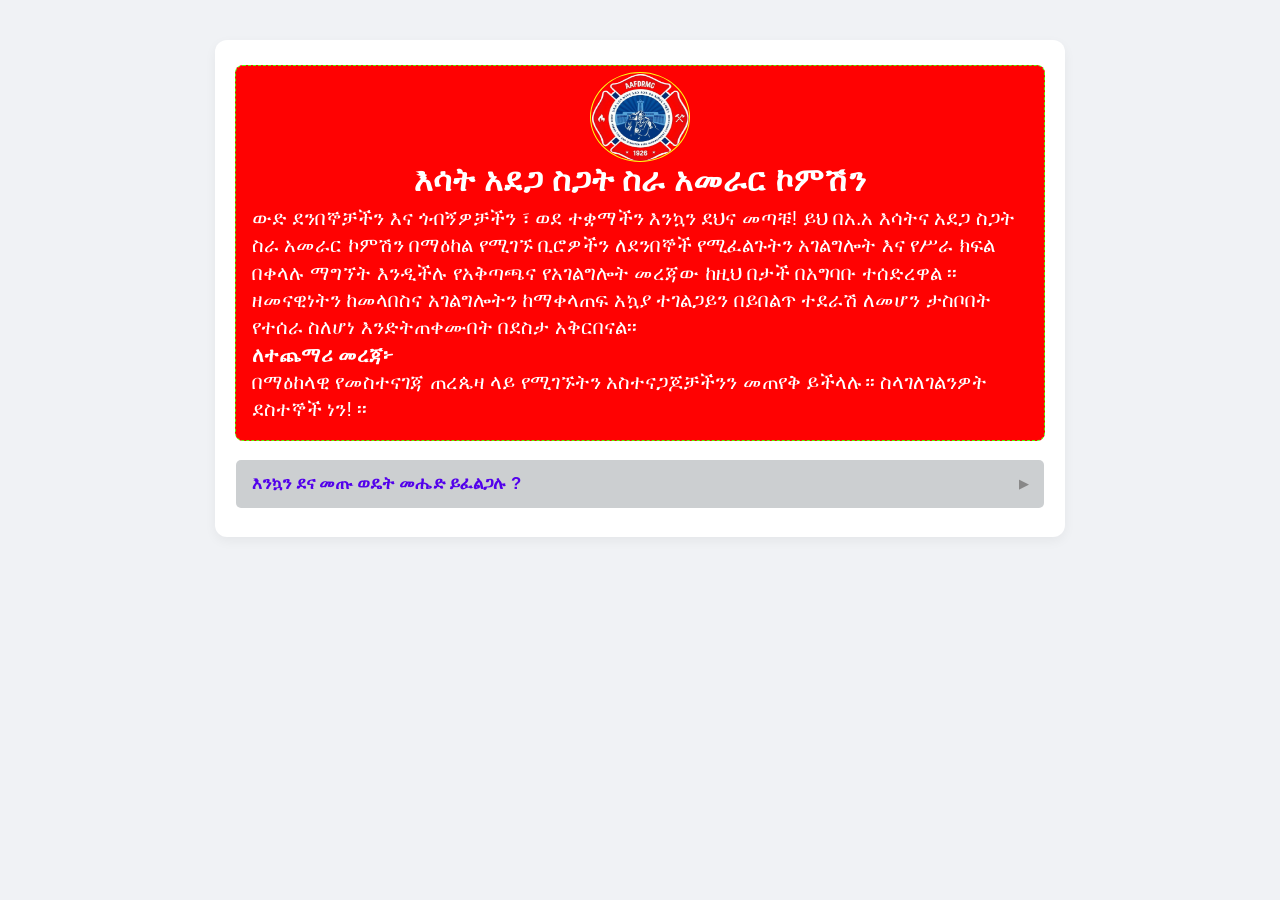
==== index.html @ b6b373a9 "Update print statement from 'Hello' to 'Goodbye'" ====
<!DOCTYPE html>
<html lang="en">
<head>
  <meta charset="UTF-8">
  <meta name="viewport" content="width=device-width, initial-scale=1.0">
  <title>መተግበሪያ ለመፍትሔ</title>
  <link rel="stylesheet" href="styles.css">
</head>
<body>

  <div class="accordion-wrapper">    
        <!-- TIER 4: OVERALL SUMMARY CARD -->
    <div class="summary-card">
      <div class="imgg"><img src="img/LOGO.png" alt="" srcset=""></div>      
      <h4> እሳት አደጋ ስጋት ስራ አመራር ኮምሽን </h4>
      <p>ውድ ደንበኞቻችን እና ጎብኝዎቻችን ፣ ወደ ተቋማችን እንኳን ደህና መጣቹ! ይህ በአ.አ እሳትና አደጋ ስጋት ስራ አመራር ኮምሽን በማዕከል የሚገኙ ቢሮዎችን ለደንበኞች የሚፈልጉትን አገልግሎት እና የሥራ ክፍል በቀላሉ ማግኘት እንዲችሉ የአቅጣጫና የአገልግሎት መረጃው ከዚህ በታች በአግባቡ ተሰድረዋል ፡፡ ዘመናዊነትን ከመላበስና አገልግሎትን ከማቀላጠፍ አኳያ ተገልጋይን በይበልጥ ተደራሽ ለመሆን ታስቦበት የተሰራ ስለሆነ እንድትጠቀሙበት በደስታ አቅርበናል፡፡
         <br><strong>ለተጨማሪ መረጃ፦</strong> <br>በማዕከላዊ የመስተናገጃ ጠረጴዛ ላይ የሚገኙትን አስተናጋጆቻችንን መጠየቅ ይችላሉ። ስላገለገልንዎት ደስተኞች ነን! ፡፡ </p>
    </div>
<br>
    <!-- TIER 1: MAIN MENU -->
    <details class="main-menu">      
      <summary>እንኳን ደና መጡ ወዴት መሔድ ይፈልጋሉ ?</summary>
<br>
        <!-- TIER -1: MAIN MENU -->
    <details class="main-menu">
      <summary>ወደ ዋና ኮሚሽነር መሔድ ከፈለጉ ?</summary>      
      <div class="main-menu-content">        
        <!-- TIER 2: SUB-MENU -->
        <details class="sub-menu">
          <summary>4ኛ የፎቁ ወለል ላይ ይገኛል</summary>          
          <div class="sub-menu-content">            
            <!-- TIER 3: DETAILS -->
            <details class="details-menu">
              <summary>የሚሰጠው አገልግሎት</summary>
              <div class="details-content">
                በዝርዝር ማስቀመጥ.
              </div>
            </details>
          </div>
        </details>
      </div>
    </details>
    
    <!-- TIER -2: MAIN MENU -->
    <details class="main-menu">
      <summary>ወደ አደጋ ስጋት ቅነሳ ዘርፍ መሔድ ከፈለጉ ?</summary>      
      <div class="main-menu-content">        
        <!-- TIER 2: SUB-MENU -->
        <details class="sub-menu">
          <summary>2ኛ የፎቁ ወለል ላይ ይገኛል</summary>          
          <div class="sub-menu-content">            
            <!-- TIER 3: DETAILS -->
            <details class="details-menu">
              <summary>የሚሰጠው አገልግሎት</summary>
              <div class="details-content">
                የአደጋ ስጋት ቅነሳ ግንዛቤ ማስጨበጥ አገልግሎት<br>
                የአደጋ ስጋት ጥናት፣ ፕሮፈይልና ቅድመ ማስጠንቀቅ አገልግሎት<br>
                የአደጋ ተጋላጭነት ጥናት፣ ፕሮፈይልና ቅድመ ማስጠንቀቅ አገልግሎት<br>
                አደጋን በልማት ዕቅዳቸው እንዲያካትቱ መደገፍና ማብቃት አገልግሎት<br>
                የአደጋ ደህንነት ሙያ ምክርና ቴክኒክ ድጋፍ አገልግሎት<br>
                የአደጋ ደህንነት ፈተሻ አገልግሎት<br>
                የአደጋ ደህንነት ብቃት ማረጋገጥ አገልግሎት<br>
                የተቋማት አደጋ ደህንነት ክትትል ቁጥጥር አገልግሎት<br>
              </div>
            </details>
            <details class="details-menu">
              <summary>የአደጋ ስጋት ቅነሳ ንዑስ አገልግሎቶች</summary>
              <div class="details-content">
                ዝርዝር ተግባራት.
              </div>
            </details>
          </div>
        </details>

        <!-- Another TIER 2 Item -->
        <details class="sub-menu">
          <summary>ሌላ ቡድን</summary>
          <div class="sub-menu-content">
            <details class="details-menu">
              <summary>ዝርዝር ተግባራት</summary>
              <div class="details-content">
                Node.js allows developers to execute JavaScript code outside a web browser to construct scalable server-side systems.
              </div>
            </details>
          </div>
        </details>

      </div>
    </details>
<!-- TIER -3: MAIN MENU -->
    <details class="main-menu">
      <summary>ወደ ቴክኖሊጂና ምህድስና ዘርፍ መሔድ ከፈለጉ ?</summary>      
      <div class="main-menu-content">        
        <!-- TIER 2: SUB-MENU -->
        <details class="sub-menu">
          <summary>2ኛ የፎቁ ወለል ላይ ይገኛል</summary>          
          <div class="sub-menu-content">            
            <!-- TIER 3: DETAILS -->
            <details class="details-menu">
              <summary>የሚሰጡት አገልግሎቶች</summary>
              <div class="details-content">
                Semantic elements like <article>, <section>, and <nav> clearly describe their meaning to both the browser and the developer.
              </div>
            </details>
            <details class="details-menu">
              <summary>CSS Custom Properties</summary>
              <div class="details-content">
                CSS variables allow you to store values globally to maintain consistent color schemes across stylesheets effortlessly.
              </div>
            </details>
          </div>
        </details>
        <!-- Another TIER 2 Item -->
        <details class="sub-menu">
          <summary>Backend Technologies</summary>
          <div class="sub-menu-content">
            <details class="details-menu">
              <summary>Node.js Runtime</summary>
              <div class="details-content">
                Node.js allows developers to execute JavaScript code outside a web browser to construct scalable server-side systems.
              </div>
            </details>
          </div>
        </details>
      </div>
    </details>

<!-- TIER -4: MAIN MENU -->
    <details class="main-menu">
      <summary>ወደ አደጋ ምላሽ ዘርፍ መሔድ ከፈለጉ ?</summary>      
      <div class="main-menu-content">        
        <!-- TIER 2: SUB-MENU -->
        <details class="sub-menu">
          <summary>4ኛ የፎቁ ወለል ላይ ይገኛል</summary>          
          <div class="sub-menu-content">            
            <!-- TIER 3: DETAILS -->
            <details class="details-menu">
              <summary>የሚሰጡ አገልግሎቶች</summary>
              <div class="details-content">
                የአደጋ ድረሱልኝ ጥሪ መቀበል አገልግሎት<br>
                በወንዝ ውስጥ ፈልጎ የማዳን አገልግሎት<br>
                በጎርፍ የተጥለቀለቁትን ፈልጎ የማዳን አገልግሎት<br>
                በጉድጓድና ገደል ውስጥ የገቡትን ፈልጎ የማዳን አገልግሎት<br>
                በሊፍት የተያዙ ሰዎችን የማዳን አገልግሎት<br>
                የስታንድ ባይ አገልግሎት<br>
                በመኪና አደጋ የተጣበቁ ሰዎችን የመስለቀቅና ማድን አገልግሎት<br>
                የአደጋ ምላሽ ናሙና ልምመድ አገልግሎት<br>
                መንገድ የዘጉትን እና የተጣበቁትን ግዑዝ  ነገሮች የማስለቀቅ አገልግሎት<br>
                የስካይ ሊፍት ከከፍታ ቦታ ሕይወትን የመታደግ አገልግሎት<br>
                ገመድና መሰላል በመጠቀም ከከፍታ ቦታ ላይ ሕይወትን የመታደግ አገልግሎት<br>
                ከቀላል የእሳት አደጋ ህይወትና ንብረት ማዳን አገልግሎት<br>
                ከከባድ እሳት አደጋ ህይወትና ንብረት ማዳን አገልግሎት<br>
                የአደጋ ክስተት መረጃ መስጠት አገልግሎት<br>
                በድንገተኛ አደጋ የነፍስ አድን የቅድመ ሆስፒታልና አምቡላንስ አገልግሎት<br>
              </div>
            </details>
            <details class="details-menu">
              <summary>CSS Custom Properties</summary>
              <div class="details-content">
                CSS variables allow you to store values globally to maintain consistent color schemes across stylesheets effortlessly.
              </div>
            </details>
          </div>
        </details>
        <!-- Another TIER 2 Item -->
        <details class="sub-menu">
          <summary>Backend Technologies</summary>
          <div class="sub-menu-content">
            <details class="details-menu">
              <summary>Node.js Runtime</summary>
              <div class="details-content">
                Node.js allows developers to execute JavaScript code outside a web browser to construct scalable server-side systems.
              </div>
            </details>
          </div>
        </details>
      </div>
    </details>

<!-- TIER -5: MAIN MENU -->
    <details class="main-menu">
      <summary>ወደ የአደጋ ፈንድ ፣ ሎጀስቲክስና መልሶ ማቋቋም ዘርፍ መሔድ ከፈለጉ ?</summary>      
      <div class="main-menu-content">        
        <!-- TIER 2: SUB-MENU -->
        <details class="sub-menu">
          <summary>2ኛ የፎቁ ወለል ላይ ይገኛል</summary>          
          <div class="sub-menu-content">            
            <!-- TIER 3: DETAILS -->
            <details class="details-menu">
              <summary>HTML5 Semantics</summary>
              <div class="details-content">
                Semantic elements like <article>, <section>, and <nav> clearly describe their meaning to both the browser and the developer.
              </div>
            </details>
            <details class="details-menu">
              <summary>CSS Custom Properties</summary>
              <div class="details-content">
                CSS variables allow you to store values globally to maintain consistent color schemes across stylesheets effortlessly.
              </div>
            </details>
          </div>
        </details>
        <!-- Another TIER 2 Item -->
        <details class="sub-menu">
          <summary>Backend Technologies</summary>
          <div class="sub-menu-content">
            <details class="details-menu">
              <summary>Node.js Runtime</summary>
              <div class="details-content">
                Node.js allows developers to execute JavaScript code outside a web browser to construct scalable server-side systems.
              </div>
            </details>
          </div>
        </details>````
      </div>
    </details>
<!-- TIER -6: MAIN MENU -->
    <details class="main-menu">
      <summary>ወደ ኮሚሽኑ ጽ/ቤት መሔድ ከፈለጉ ?</summary>
      
      <div class="main-menu-content">
        
        <!-- TIER 2: SUB-MENU -->
        <details class="sub-menu">
          <summary>1ኛ የፎቁ ወለል ላይ ይገኛል</summary>
          
          <div class="sub-menu-content">
            
            <!-- TIER 3: DETAILS -->
            <details class="details-menu">
              <summary>HTML5 Semantics</summary>
              <div class="details-content">
                Semantic elements like <article>, <section>, and <nav> clearly describe their meaning to both the browser and the developer.
              </div>
            </details>

            <details class="details-menu">
              <summary>CSS Custom Properties</summary>
              <div class="details-content">
                CSS variables allow you to store values globally to maintain consistent color schemes across stylesheets effortlessly.
              </div>
            </details>

          </div>
        </details>

        <!-- Another TIER 2 Item -->
        <details class="sub-menu">
          <summary>Backend Technologies</summary>
          <div class="sub-menu-content">
            <details class="details-menu">
              <summary>Node.js Runtime</summary>
              <div class="details-content">
                Node.js allows developers to execute JavaScript code outside a web browser to construct scalable server-side systems.
              </div>
            </details>
          </div>
        </details>

      </div>
    </details>
<!-- TIER -7: MAIN MENU -->
    <details class="main-menu">
      <summary>ወደ አደጋ ስጋት ስራ አመራር ስልጠና ማዕከል መሔድ ከፈለጉ ?</summary>
      <div class="main-menu-content">
        <!-- TIER 2: SUB-MENU -->
        <details class="sub-menu">
          <summary>የሚገኝበት አድራሻ</summary>
          <div class="sub-menu-content">
            <!-- TIER 3: DETAILS -->
            <details class="details-menu">
              <summary>የሚሰጡት አገልግሎት</summary>
              <div class="details-content">
                የአደጋ ደህንነት ግንዛቤ ስልጠናአገልግሎት<br>
                መሰረታዊ የእሳት አደጋ ደህንነት ሰልጠና አገልግሎት<br>
                የአደጋ ሰራተኛ ወታደራዊ ስልጠናአገልግሎት<br>
                የእሳት አደጋ ደህንነት ሳሪያዎች ተከላ፣ ገጠማ፣ አጠቃቀምና ጥገና ስልጠና አገልግሎት<br>
                የአደጋ ደህንነት ፍተሻና ቁጥጥር ስልጣና አገልግሎት<br>
                የከተማ አደጋ ስጋት ስራ አመራር ስልጠና አገልግሎት<br>
                የአደጋ መሳሪያዎች አሸከርካሪነት ስልጠናአገልግሎት<br>
                የፋየር ፋይተር ስልጠና አገልግሎት<br>
                የሰልጣኞች ቅበላ፣ ሽኝትና ሰርተፊኬሽን አገልግሎት<br>
              </div>
            </details>
            <details class="details-menu">
              <summary>CSS Custom Properties</summary>
              <div class="details-content">
                CSS variables allow you to store values globally to maintain consistent color schemes across stylesheets effortlessly.
              </div>
            </details>
          </div>
        </details>

        <!-- Another TIER 2 Item -->
        <details class="sub-menu">
          <summary>Backend Technologies</summary>
          <div class="sub-menu-content">
            <details class="details-menu">
              <summary>Node.js Runtime</summary>
              <div class="details-content">
                Node.js allows developers to execute JavaScript code outside a web browser to construct scalable server-side systems.
              </div>
            </details>
          </div>
        </details>

      </div>
    </details>
<!-- TIER -8: MAIN MENU -->
    <details class="main-menu">
      <summary>ወደ ቅርንጫፍ ጽ/ቤቶች መሔድ ከፈለጉ ?</summary>
      
      <div class="main-menu-content">
        
        <!-- አራዳ 1: SUB-MENU -->
        <details class="sub-menu">
          <summary>አራዳ ቅ/ጽ/ቤት</summary>
          
          <div class="sub-menu-content">
            
            <!-- TIER 3: DETAILS -->
            <details class="details-menu">
              <summary>የሚገኝበት አድራሻ</summary>
              <div class="details-content">
                ሀ ሁ ሂ ሃ ሄ ህ ሆ.
              </div>
            </details>

            <details class="details-menu">
              <summary>ለበለጠ መረጃ</summary>
              <div class="details-content">
                በስልክ ቁጥር 011567004 ወይም 0111560249 ወይም 0111560250 ይደውሉ.
              </div>
            </details>

          </div>
        </details>

        <!-- አቃቂ ቅርንጫፍ 2: SUB-MENU -->
        <details class="sub-menu">
          <summary>አቃቂ ቅ/ጽ/ቤት</summary>
          
          <div class="sub-menu-content">
            
            <!-- TIER 3: DETAILS -->
            <details class="details-menu">
              <summary>የሚገኝበት አድራሻ</summary>
              <div class="details-content">
                ሀ ሁ ሂ ሃ ሄ ህ ሆ.
              </div>
            </details>

            <details class="details-menu">
              <summary>ለበለጠ መረጃ</summary>
              <div class="details-content">
                በስልክ ቁጥር 0114340096 ወይም 0114343063 ይደውሉ.
              </div>
            </details>

          </div>
        </details>

        <!-- አቃቂ ቅርንጫፍ 2: SUB-MENU -->
        <details class="sub-menu">
          <summary>ቦሌ ቅ/ጽ/ቤት</summary>
          
          <div class="sub-menu-content">
            
            <!-- TIER 3: DETAILS -->
            <details class="details-menu">
              <summary>የሚገኝበት አድራሻ</summary>
              <div class="details-content">
                ሀ ሁ ሂ ሃ ሄ ህ ሆ.
              </div>
            </details>

            <details class="details-menu">
              <summary>ለበለጠ መረጃ</summary>
              <div class="details-content">
                በስልክ ቁጥር  0116630373 ወይም 0116630374 ይደውሉ.
              </div>
            </details>

          </div>
        </details>

        <!-- TIER 2: SUB-MENU -->
        <details class="sub-menu">
          <summary>ለሚኩራ ቅ/ጽ/ቤት</summary>
          
          <div class="sub-menu-content">
            
            <!-- TIER 3: DETAILS -->
            <details class="details-menu">
              <summary>የሚገኝበት አድራሻ</summary>
              <div class="details-content">
                ሰሚት ሞሃ ለስላሳ ማምራቻ አለፍ ብሎ.
              </div>
            </details>

            <details class="details-menu">
              <summary>ለበለጠ መረጃ</summary>
              <div class="details-content">
                በስልክ ቁጥር 0116680846 ወይም 0116680760 ይደውሉ.
              </div>
            </details>

          </div>
        </details>

        <!-- TIER 2: SUB-MENU -->
        <details class="sub-menu">
          <summary>ጉለሌ ቅ/ጽ/ቤት</summary>
          
          <div class="sub-menu-content">
            
            <!-- TIER 3: DETAILS -->
            <details class="details-menu">
              <summary>የሚገኝበት አድራሻ</summary>
              <div class="details-content">
                ሀ ሁ ሂ ሃ ሄ ህ ሆ.
              </div>
            </details>

            <details class="details-menu">
              <summary>ለበለጠ መረጃ</summary>
              <div class="details-content">
                በስልክ ቁጥር 0112730731 ወይም 0112730653 ይደውሉ.
              </div>
            </details>

          </div>
        </details>

        <!-- TIER 2: SUB-MENU -->
        <details class="sub-menu">
          <summary>ኮልፌ ቅ/ጽ/ቤት</summary>
          
          <div class="sub-menu-content">
            
            <!-- TIER 3: DETAILS -->
            <details class="details-menu">
              <summary>የሚገኝበት አድራሻ</summary>
              <div class="details-content">
                ሀ ሁ ሂ ሃ ሄ ህ ሆ.
              </div>
            </details>

            <details class="details-menu">
              <summary>ለበለጠ መረጃ</summary>
              <div class="details-content">
                በስልክ ቁጥር 0118696869 ወይም 0113696085 ይደውሉ.
              </div>
            </details>

          </div>
        </details>

        <!-- TIER 2: SUB-MENU -->
        <details class="sub-menu">
          <summary>ንፋስልክ ቅ/ጽ/ቤት</summary>
          
          <div class="sub-menu-content">
            
            <!-- TIER 3: DETAILS -->
            <details class="details-menu">
              <summary>የሚገኝበት አድራሻ</summary>
              <div class="details-content">
                ሀ ሁ ሂ ሃ ሄ ህ ሆ.
              </div>
            </details>

            <details class="details-menu">
              <summary>ለበለጠ መረጃ</summary>
              <div class="details-content">
                በስልክ ቁጥር 0114425563 ወይም 011442556364 ይደውሉ.
              </div>
            </details>

          </div>
        </details>

        <!-- TIER 2: SUB-MENU -->
        <details class="sub-menu">
          <summary>ቂርቆስ ቅ/ጽ/ቤት</summary>
          
          <div class="sub-menu-content">
            
            <!-- TIER 3: DETAILS -->
            <details class="details-menu">
              <summary>የሚገኝበት አድራሻ</summary>
              <div class="details-content">
                ሀ ሁ ሂ ሃ ሄ ህ ሆ.
              </div>
            </details>

            <details class="details-menu">
              <summary>ለበለጠ መረጃ</summary>
              <div class="details-content">
                በስልክ ቁጥር 0114663420 ወይም 0114663421 ይደውሉ.
              </div>
            </details>

          </div>
        </details>

        <!-- TIER 2: SUB-MENU -->
        <details class="sub-menu">
          <summary>አዲስ ከተማ ቅ/ጽ/ቤት</summary>
          
          <div class="sub-menu-content">
            
            <!-- TIER 3: DETAILS -->
            <details class="details-menu">
              <summary>የሚገኝበት አድራሻ</summary>
              <div class="details-content">
                ሀ ሁ ሂ ሃ ሄ ህ ሆ.
              </div>
            </details>

            <details class="details-menu">
              <summary>ለበለጠ መረጃ</summary>
              <div class="details-content">
                በስልክ ቁጥር 0112769145 ወይም 0112769146 ይደውሉ.
              </div>
            </details>

          </div>
        </details>

        <!-- TIER 2: SUB-MENU -->
        <details class="sub-menu">
          <summary>ልደታ ቅ/ጽ/ቤት</summary>
          
          <div class="sub-menu-content">
            
            <!-- TIER 3: DETAILS -->
            <details class="details-menu">
              <summary>የሚገኝበት አድራሻ</summary>
              <div class="details-content">
                ሀ ሁ ሂ ሃ ሄ ህ ሆ.
              </div>
            </details>

            <details class="details-menu">
              <summary>ለበለጠ መረጃ</summary>
              <div class="details-content">
                በስልክ ቁጥር 0912031545 ይደውሉ.
              </div>
            </details>

          </div>
        </details>

        <!-- TIER 2: SUB-MENU -->
        <details class="sub-menu">
          <summary>የካ ቅ/ጽ/ቤት</summary>
          
          <div class="sub-menu-content">
            
            <!-- TIER 3: DETAILS -->
            <details class="details-menu">
              <summary>የሚገኝበት አድራሻ</summary>
              <div class="details-content">
                ሀ ሁ ሂ ሃ ሄ ህ ሆ.
              </div>
            </details>

            <details class="details-menu">
              <summary>ለበለጠ መረጃ</summary>
              <div class="details-content">
                በስልክ ቁጥር 0912169908 ወይም   ይደውሉ.
              </div>
            </details>

          </div>
        </details>

        <!-- TIER 2: SUB-MENU -->
        <details class="sub-menu">
          <summary>ማዕከል</summary>
          
          <div class="sub-menu-content">
            
            <!-- TIER 3: DETAILS -->
            <details class="details-menu">
              <summary>የሚገኝበት አድራሻ</summary>
              <div class="details-content">
                በመሃል ከተማ ቅዱስ ጊዮርጊስ ቤተ ክርስቲያን ፊት ለፊት .
              </div>
            </details>

            <details class="details-menu">
              <summary>ለበለጠ መረጃ</summary>
              <div class="details-content">
                በስልክ ቁጥር 0111555300 ወይም 0111568601 ይደውሉ.
              </div>
            </details>

          </div>
        </details>

        <!-- Another TIER 2 Item -->
        <details class="sub-menu">
          <summary>Backend Technologies</summary>
          <div class="sub-menu-content">
            <details class="details-menu">
              <summary>Node.js Runtime</summary>
              <div class="details-content">
                Node.js allows developers to execute JavaScript code outside a web browser to construct scalable server-side systems.
              </div>
            </details>
          </div>
        </details>

      </div>
    </details>
<!-- TIER -9: MAIN MENU -->
    <details class="main-menu">
      <summary>ወደ አደጋ ስጋት ጥናትና ትግበራ ዳይሬክቶሬት መሔድ ከፈለጉ ?</summary>
      
      <div class="main-menu-content">
        
        <!-- TIER 2: SUB-MENU -->
        <details class="sub-menu">
          <summary>Frontend Technologies</summary>
          
          <div class="sub-menu-content">
            
            <!-- TIER 3: DETAILS -->
            <details class="details-menu">
              <summary>HTML5 Semantics</summary>
              <div class="details-content">
                Semantic elements like <article>, <section>, and <nav> clearly describe their meaning to both the browser and the developer.
              </div>
            </details>

            <details class="details-menu">
              <summary>CSS Custom Properties</summary>
              <div class="details-content">
                CSS variables allow you to store values globally to maintain consistent color schemes across stylesheets effortlessly.
              </div>
            </details>

          </div>
        </details>

        <!-- Another TIER 2 Item -->
        <details class="sub-menu">
          <summary>Backend Technologies</summary>
          <div class="sub-menu-content">
            <details class="details-menu">
              <summary>Node.js Runtime</summary>
              <div class="details-content">
                Node.js allows developers to execute JavaScript code outside a web browser to construct scalable server-side systems.
              </div>
            </details>
          </div>
        </details>

      </div>
    </details>
<!-- TIER -10: MAIN MENU -->
    <details class="main-menu">
      <summary>ወደ አደጋ ደህንነት ሙያ ምክርና ፍተሻ ብቃት ማረጋገጥ ዳይሬክቶሬት መሔድ ከፈለጉ ?</summary>
      
      <div class="main-menu-content">
        
        <!-- TIER 2: SUB-MENU -->
        <details class="sub-menu">
          <summary>Frontend Technologies</summary>
          
          <div class="sub-menu-content">
            
            <!-- TIER 3: DETAILS -->
            <details class="details-menu">
              <summary>HTML5 Semantics</summary>
              <div class="details-content">
                Semantic elements like <article>, <section>, and <nav> clearly describe their meaning to both the browser and the developer.
              </div>
            </details>

            <details class="details-menu">
              <summary>CSS Custom Properties</summary>
              <div class="details-content">
                CSS variables allow you to store values globally to maintain consistent color schemes across stylesheets effortlessly.
              </div>
            </details>

          </div>
        </details>

        <!-- Another TIER 2 Item -->
        <details class="sub-menu">
          <summary>Backend Technologies</summary>
          <div class="sub-menu-content">
            <details class="details-menu">
              <summary>Node.js Runtime</summary>
              <div class="details-content">
                Node.js allows developers to execute JavaScript code outside a web browser to construct scalable server-side systems.
              </div>
            </details>
          </div>
        </details>

      </div>
    </details>
<!-- TIER -11: MAIN MENU -->
    <details class="main-menu">
      <summary>ወደ አደጋ መረጃ ቴክኖሎጂ ዳይሬክቶሬት መሔድ ከፈለጉ ?</summary>
      
      <div class="main-menu-content">
        
        <!-- TIER 2: SUB-MENU -->
        <details class="sub-menu">
          <summary>Frontend Technologies</summary>
          
          <div class="sub-menu-content">
            
            <!-- TIER 3: DETAILS -->
            <details class="details-menu">
              <summary>HTML5 Semantics</summary>
              <div class="details-content">
                Semantic elements like <article>, <section>, and <nav> clearly describe their meaning to both the browser and the developer.
              </div>
            </details>

            <details class="details-menu">
              <summary>CSS Custom Properties</summary>
              <div class="details-content">
                CSS variables allow you to store values globally to maintain consistent color schemes across stylesheets effortlessly.
              </div>
            </details>

          </div>
        </details>

        <!-- Another TIER 2 Item -->
        <details class="sub-menu">
          <summary>Backend Technologies</summary>
          <div class="sub-menu-content">
            <details class="details-menu">
              <summary>Node.js Runtime</summary>
              <div class="details-content">
                Node.js allows developers to execute JavaScript code outside a web browser to construct scalable server-side systems.
              </div>
            </details>
          </div>
        </details>

      </div>
    </details>
<!-- TIER -12: MAIN MENU -->
    <details class="main-menu">
      <summary>ወደ አደጋ ማሽነር ጥገናና ምህድስና ማዕከል መሔድ ከፈለጉ ?</summary>
      
      <div class="main-menu-content">
        
        <!-- TIER 2: SUB-MENU -->
        <details class="sub-menu">
          <summary>Frontend Technologies</summary>
          
          <div class="sub-menu-content">
            
            <!-- TIER 3: DETAILS -->
            <details class="details-menu">
              <summary>HTML5 Semantics</summary>
              <div class="details-content">
                Semantic elements like <article>, <section>, and <nav> clearly describe their meaning to both the browser and the developer.
              </div>
            </details>

            <details class="details-menu">
              <summary>CSS Custom Properties</summary>
              <div class="details-content">
                CSS variables allow you to store values globally to maintain consistent color schemes across stylesheets effortlessly.
              </div>
            </details>

          </div>
        </details>

        <!-- Another TIER 2 Item -->
        <details class="sub-menu">
          <summary>Backend Technologies</summary>
          <div class="sub-menu-content">
            <details class="details-menu">
              <summary>Node.js Runtime</summary>
              <div class="details-content">
                Node.js allows developers to execute JavaScript code outside a web browser to construct scalable server-side systems.
              </div>
            </details>
          </div>
        </details>

      </div>
    </details>
<!-- TIER -13: MAIN MENU -->
    <details class="main-menu">
      <summary>ወደ እሳትና ድንገተኛ አደጋዎች ምላሽ ዳይሬክቶሬት መሔድ ከፈለጉ ?</summary>
      
      <div class="main-menu-content">
        
        <!-- TIER 2: SUB-MENU -->
        <details class="sub-menu">
          <summary>Frontend Technologies</summary>
          
          <div class="sub-menu-content">
            
            <!-- TIER 3: DETAILS -->
            <details class="details-menu">
              <summary>HTML5 Semantics</summary>
              <div class="details-content">
                Semantic elements like <article>, <section>, and <nav> clearly describe their meaning to both the browser and the developer.
              </div>
            </details>

            <details class="details-menu">
              <summary>CSS Custom Properties</summary>
              <div class="details-content">
                CSS variables allow you to store values globally to maintain consistent color schemes across stylesheets effortlessly.
              </div>
            </details>

          </div>
        </details>

        <!-- Another TIER 2 Item -->
        <details class="sub-menu">
          <summary>Backend Technologies</summary>
          <div class="sub-menu-content">
            <details class="details-menu">
              <summary>Node.js Runtime</summary>
              <div class="details-content">
                Node.js allows developers to execute JavaScript code outside a web browser to construct scalable server-side systems.
              </div>
            </details>
          </div>
        </details>

      </div>
    </details>
<!-- TIER -14: MAIN MENU -->
    <details class="main-menu">
      <summary>ወደ ድንገተኛ አደጋና ሰራተኛ ህክምና ዳይሬክቶሬት መሔድ ከፈለጉ ?</summary>      
      <div class="main-menu-content">        
        <!-- TIER 2: SUB-MENU -->
        <details class="sub-menu">
          <summary>Frontend Technologies</summary>          
          <div class="sub-menu-content">            
            <!-- TIER 3: DETAILS -->
            <details class="details-menu">
              <summary>HTML5 Semantics</summary>
              <div class="details-content">
                Semantic elements like <article>, <section>, and <nav> clearly describe their meaning to both the browser and the developer.
              </div>
            </details>
            <details class="details-menu">
              <summary>CSS Custom Properties</summary>
              <div class="details-content">
                CSS variables allow you to store values globally to maintain consistent color schemes across stylesheets effortlessly.
              </div>
            </details>
          </div>
        </details>
        <!-- Another TIER 2 Item -->
        <details class="sub-menu">
          <summary>Backend Technologies</summary>
          <div class="sub-menu-content">
            <details class="details-menu">
              <summary>Node.js Runtime</summary>
              <div class="details-content">
                Node.js allows developers to execute JavaScript code outside a web browser to construct scalable server-side systems.
              </div>
            </details>
          </div>
        </details>
      </div>
    </details>

<!-- TIER -15: MAIN MENU -->
    <details class="main-menu">
      <summary>ወደ አደጋ ፈንድ ፣ ሎጀስቲክስና መልሶ ማቋቋም ዳይሬክቶሬት መሔድ ከፈለጉ ?</summary>      
      <div class="main-menu-content">        
        <!-- TIER 2: SUB-MENU -->
        <details class="sub-menu">
          <summary>የሚገኙበት አድራሻ</summary>          
          <div class="sub-menu-content">            
            <!-- TIER 3: DETAILS -->
            <details class="details-menu">
              <summary>የሚሰጡት አገልግሎቶች</summary>
              <div class="details-content">
                የአደጋ ተጎጂ ልየታና ምዝገባ አገልግሎት<br>
                የሰነ ልቦና ድጋፍና ማረጋገት አገልግሎት<br>
                የአደጋ ተጎጂ ጊዛዊ መጠሊያ አገልግሎት<br>
                የአሰቸኳይ ጊዜ ዕርዳታ ማሰራጨት አገልግሎት <br>
                የአደጋ መረጀና ውድመት ትንተና አገልግሎት <br>
                የመልሶ ግንባታ ፓኬጅ፣ ፕሮጀክት መቅረጽና ትግበራ አገልግሎት<br>
                በዘላቂነት መልሶ ማቋቋም ፓኬጅ ፣ ፕሮጀክት መቅረጽ እና ትግበራ አገልግሎት<br>
                የፕሮጀክት ክትትል፣ ቁጥጥርና ርክክብ አገልግሎት<br>
              </div>
            </details>
            <details class="details-menu">
              <summary>CSS Custom Properties</summary>
              <div class="details-content">
                CSS variables allow you to store values globally to maintain consistent color schemes across stylesheets effortlessly.
              </div>
            </details>
          </div>
        </details>
        <!-- Another TIER 2 Item -->
        <details class="sub-menu">
          <summary>Backend Technologies</summary>
          <div class="sub-menu-content">
            <details class="details-menu">
              <summary>Node.js Runtime</summary>
              <div class="details-content">
                Node.js allows developers to execute JavaScript code outside a web browser to construct scalable server-side systems.
              </div>
            </details>
          </div>
        </details>
      </div>
    </details>
  </div>

  <!-- JavaScript to enforce exclusive opening -->
  <script src="index.js"></script> 
</body>
</html>
---- styles.css ----
/* Reset & Base Styles */
* {
  box-sizing: border-box;
  margin: 0;
  padding: 0;
}
body {
  font-family: -apple-system, BlinkMacSystemFont, "Segoe UI", Roboto, sans-serif;
  background-color: #f0f2f5;
  color: #333;
  padding: 40px 20px;
  display: flex;
  justify-content: center;
}

    /* Main Component Container */
.accordion-wrapper {
  width: 100%;
  max-width: 850px;
  background: #ffffff;
  border-radius: 12px;
  box-shadow: 0 4px 12px rgba(0, 0, 0, 0.05);
  padding: 20px;
}

    /* Core Accordion Item resets */
details {
  background: #ffffff;
  margin-bottom: 8px;
  border-radius: 6px;
  overflow: hidden;
}
    
summary {
  padding: 14px 16px;
  display: flex;
  justify-content: space-between;
  align-items: center;
  font-weight: 600;
  cursor: pointer;
  list-style: none;
  user-select: none;
  transition: background 0.2s;
}

summary::-webkit-details-marker {
  display: none;
}
    
    /* Custom Arrow Indicators */
summary::after {
  content: '▶';
  font-size: 0.75rem;
  transition: transform 0.2s ease;
  color: #888;
}
details[open] > summary::after {
  transform: rotate(90deg);
}

    /* --- TIER 1: MAIN MENU --- */
.main-menu {
  border: 1px solid #ffffff;
}
.main-menu > summary {
  background-color: #cccfd1;
  color: #5200eb;
  font-size: 1.05rem;
}
.main-menu-content {
  padding: 12px;
  background: #f8f4f4;
  border-top: 1px solid #b1c1d6;
}

    /* --- TIER 2: SUB-MENU --- */
.sub-menu {
  border: 1px solid #e1e4e8;
  margin-bottom: 6px;
}
.sub-menu > summary {
  background-color: #ffffff;
  color: #4f566b;
  font-size: 0.95rem;
}
.sub-menu-content {
  padding: 10px;
  background: #fafbfc;
  border-top: 1px solid #e1e4e8;
}

    /* --- TIER 3: DETAILS --- */
.details-menu {
  border-left: 3px solid #5469d4;
  background: #ffffff;
  margin-bottom: 4px;
}
.details-menu > summary {
  padding: 10px 12px;
  font-size: 0.9rem;
  color: #24292e;
  background: #ffffff;
}
.details-content {
  padding: 12px;
  font-size: 0.88rem;
  color: #586069;
  line-height: 1.5;
  background: #ffffff;
  border-top: 1px dotted #e1e4e8;
}

    /* --- TIER 4: SUMMARY PREVIEW CARD --- */
.summary-card {
  margin-top: 5px;
  background-color: #ff0202;
  border: 1px dashed #51ff00;
  border-radius: 8px;
  padding: 16px;
}
.summary-card h4 {
  color: #ffffff;
  font-size: 1.99rem;
  margin-bottom: 6px;
  display: flex;
  justify-content: center;
  align-items: center;
  gap: 6px;
}
.summary-card p {
  font-size: 1.22rem;
  color: #ffffff;
  line-height: 1.4;
}
.summary-card img{
  width: 100px;
  height: 90px;
  border-radius: 50%;
  padding: 0.5px;
  border: 1px solid rgb(251, 255, 18);
}
.imgg {
  margin-top: -10px;
  padding: 0;
  display: flex;
  justify-content: center;
  align-items: center;
  /* margin-bottom: 10px; */
}
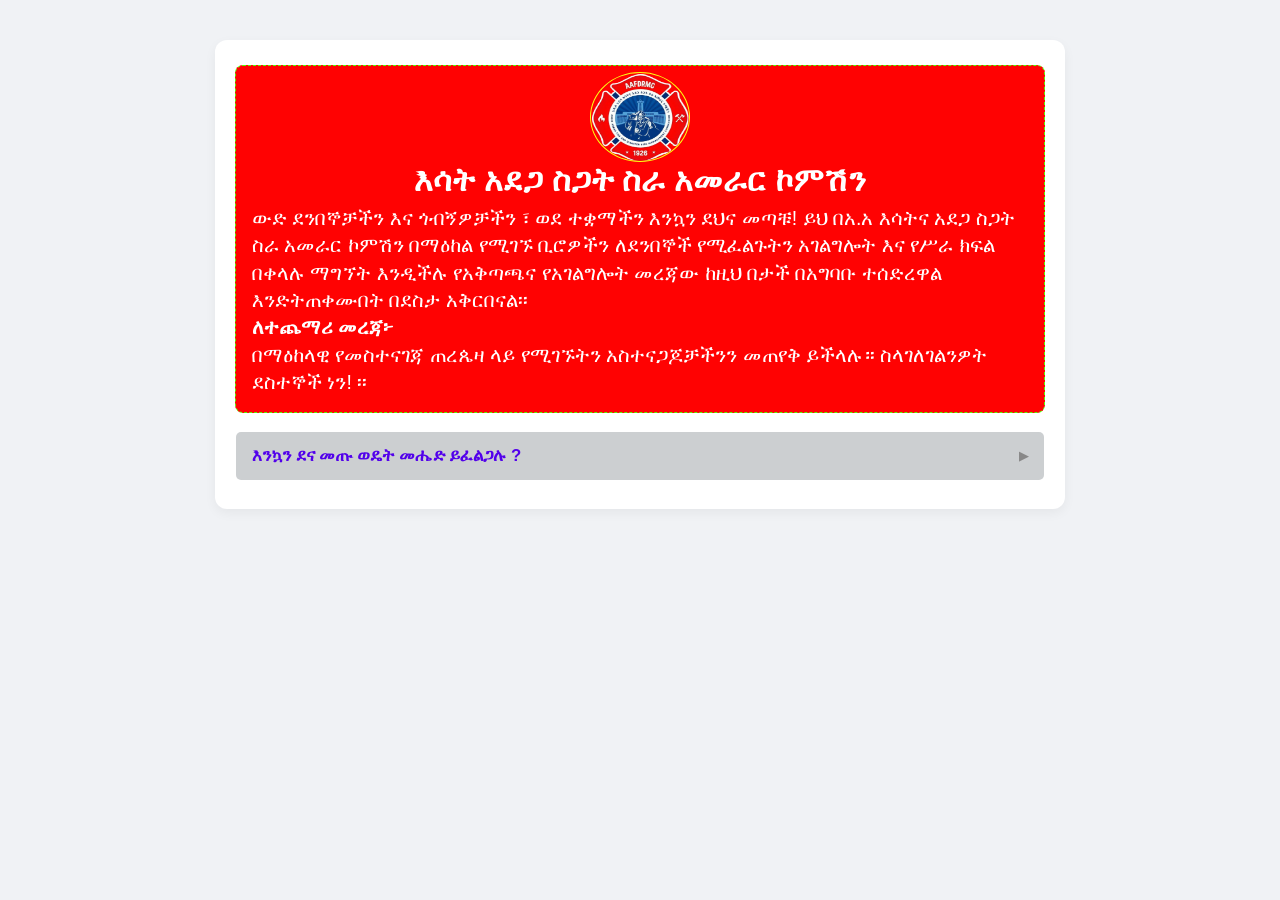
==== commit 7d29fadb: "Update print statement from 'Hello' to 'Goodbye'" ====
--- a/index.html
+++ b/index.html
@@ -13,7 +13,7 @@
     <div class="summary-card">
       <div class="imgg"><img src="img/LOGO.png" alt="" srcset=""></div>      
       <h4> እሳት አደጋ ስጋት ስራ አመራር ኮምሽን </h4>
-      <p>ውድ ደንበኞቻችን እና ጎብኝዎቻችን ፣ ወደ ተቋማችን እንኳን ደህና መጣቹ! ይህ በአ.አ እሳትና አደጋ ስጋት ስራ አመራር ኮምሽን በማዕከል የሚገኙ ቢሮዎችን ለደንበኞች የሚፈልጉትን አገልግሎት እና የሥራ ክፍል በቀላሉ ማግኘት እንዲችሉ የአቅጣጫና የአገልግሎት መረጃው ከዚህ በታች በአግባቡ ተሰድረዋል ፡፡ ዘመናዊነትን ከመላበስና አገልግሎትን ከማቀላጠፍ አኳያ ተገልጋይን በይበልጥ ተደራሽ ለመሆን ታስቦበት የተሰራ ስለሆነ እንድትጠቀሙበት በደስታ አቅርበናል፡፡
+      <p>ውድ ደንበኞቻችን እና ጎብኝዎቻችን ፣ ወደ ተቋማችን እንኳን ደህና መጣቹ! ይህ በአ.አ እሳትና አደጋ ስጋት ስራ አመራር ኮምሽን በማዕከል የሚገኙ ቢሮዎችን ለደንበኞች የሚፈልጉትን አገልግሎት እና የሥራ ክፍል በቀላሉ ማግኘት እንዲችሉ የአቅጣጫና የአገልግሎት መረጃው ከዚህ በታች በአግባቡ ተሰድረዋል እንድትጠቀሙበት በደስታ አቅርበናል፡፡
          <br><strong>ለተጨማሪ መረጃ፦</strong> <br>በማዕከላዊ የመስተናገጃ ጠረጴዛ ላይ የሚገኙትን አስተናጋጆቻችንን መጠየቅ ይችላሉ። ስላገለገልንዎት ደስተኞች ነን! ፡፡ </p>
     </div>
 <br>
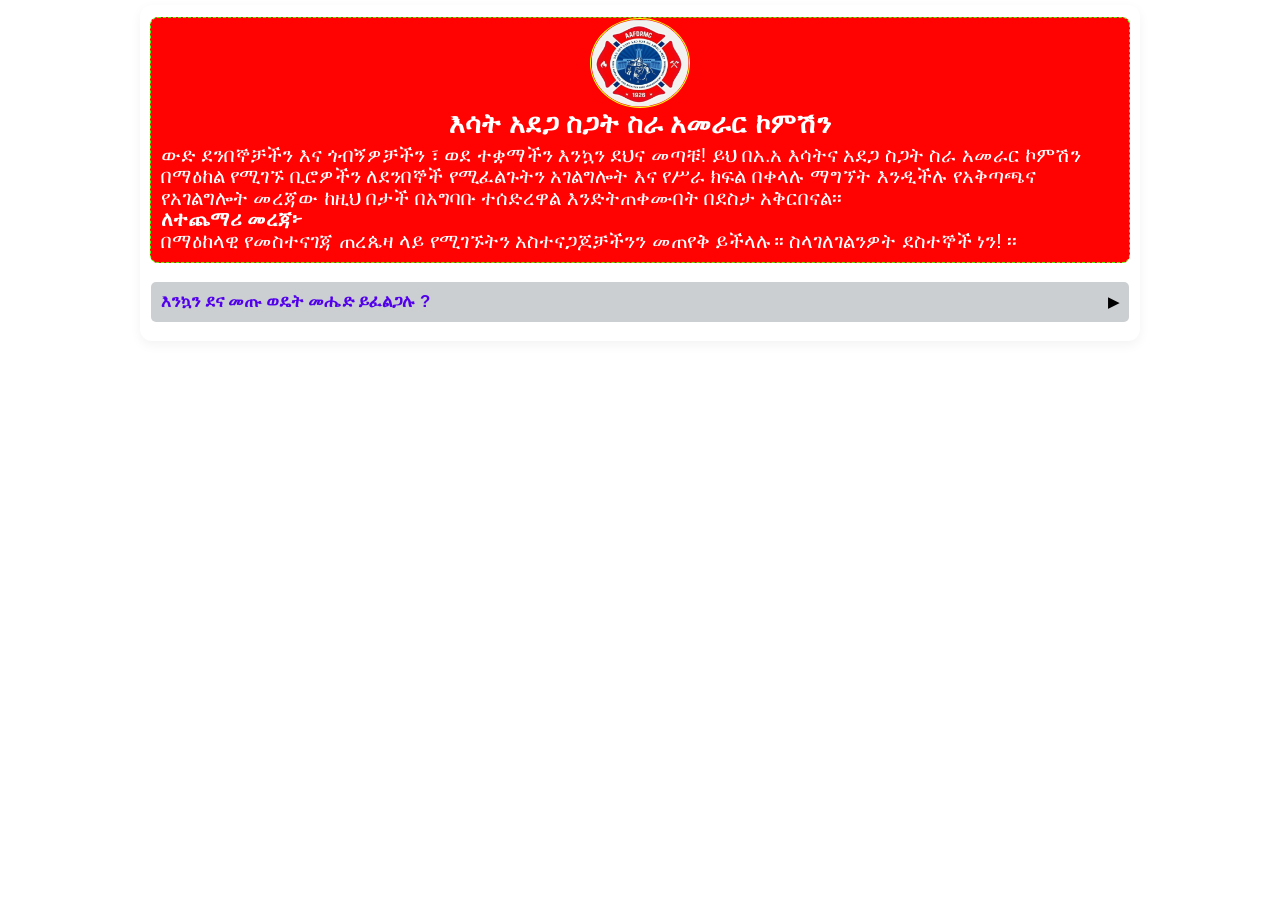
==== commit 75b5eb95: "Add files via upload" ====
--- a/index.html
+++ b/index.html
@@ -11,7 +11,7 @@
   <div class="accordion-wrapper">    
         <!-- TIER 4: OVERALL SUMMARY CARD -->
     <div class="summary-card">
-      <div class="imgg"><img src="img/LOGO.png" alt="" srcset=""></div>      
+      <div class="imgg"><img src="img/logo.jpg" alt="" srcset=""></div>      
       <h4> እሳት አደጋ ስጋት ስራ አመራር ኮምሽን </h4>
       <p>ውድ ደንበኞቻችን እና ጎብኝዎቻችን ፣ ወደ ተቋማችን እንኳን ደህና መጣቹ! ይህ በአ.አ እሳትና አደጋ ስጋት ስራ አመራር ኮምሽን በማዕከል የሚገኙ ቢሮዎችን ለደንበኞች የሚፈልጉትን አገልግሎት እና የሥራ ክፍል በቀላሉ ማግኘት እንዲችሉ የአቅጣጫና የአገልግሎት መረጃው ከዚህ በታች በአግባቡ ተሰድረዋል እንድትጠቀሙበት በደስታ አቅርበናል፡፡
          <br><strong>ለተጨማሪ መረጃ፦</strong> <br>በማዕከላዊ የመስተናገጃ ጠረጴዛ ላይ የሚገኙትን አስተናጋጆቻችንን መጠየቅ ይችላሉ። ስላገለገልንዎት ደስተኞች ነን! ፡፡ </p>
@@ -21,908 +21,387 @@
     <details class="main-menu">      
       <summary>እንኳን ደና መጡ ወዴት መሔድ ይፈልጋሉ ?</summary>
 <br>
-        <!-- TIER -1: MAIN MENU -->
+
+    <!-- TIER -በ4ኛ: MAIN MENU -->
+    <details class="main-menu">      
+      <summary>በ4ኛ ፎቅ ላይ የሚገኙ ቢሮዎች</summary>      
+      <div class="main-menu-content">       
+        <!-- TIER 001: SUB-MENU -->
+        <details class="sub-menu">
+          <summary>ዋና ኮምሽነር /ፋየር ማርሻል/ <strong>ቢሮ ቁጥር 001 ይገኛሉ</strong></summary>
+        </details>
+        <!-- Another TIER 002 Item -->
+        <details class="sub-menu">
+          <summary>ኤክስኪዩቲቭ ሴክሬተሪ II <strong>ቢሮ ቁጥር 002 ይገኛሉ</strong></summary>
+        </details>
+        <!-- Another TIER 004 Item -->
+        <details class="sub-menu">
+          <summary>አዳራሽ <strong>ቢሮ ቁጥር 004 ይገኛሉ</strong> </summary>
+        </details>
+        <!-- Another TIER 005 Item -->
+        <details class="sub-menu">
+          <summary>አደጋ መረጃ ትንተና ዳታ ቤዝ <strong>ቢሮ ቁጥር 005 ይገኛሉ</strong> </summary>
+        </details>
+        <!-- Another TIER 006 Item -->
+        <details class="sub-menu">
+          <summary>የአደጋ መረጃ ስርጭት <strong>ቢሮ ቁጥር 006 ይገኛሉ</strong> </summary>
+        </details>
+        <!-- Another TIER 007 Item -->
+        <details class="sub-menu">
+          <summary>ዲስፓች ዶርሚተሪ የሴት <strong>ቢሮ ቁጥር 007 ይገኛሉ</strong> </summary>
+        </details>
+        <!-- Another TIER 008 Item -->
+        <details class="sub-menu">
+          <summary>ዲስፓች ዶርሚተሪ የወንድ <strong>ቢሮ ቁጥር 008 ይገኛሉ</strong> </summary>
+        </details>
+        <!-- Another TIER 009 Item -->
+        <details class="sub-menu">
+          <summary>ም/ዋና ኮምሽነር /ፋየር ቺፍ/ <strong>ቢሮ ቁጥር 009 ይገኛሉ</strong> </summary>
+        </details>
+        <!-- Another TIER 010 Item -->
+        <details class="sub-menu">
+          <summary>ኤክስኪዩቲቭ ሴክሬተሪ I <strong>ቢሮ ቁጥር 010 ይገኛሉ</strong> </summary>
+        </details>
+        <!-- Another TIER 011 Item -->
+        <details class="sub-menu">
+          <summary>ሲቼዌሽን ክፍል <strong>ቢሮ ቁጥር 011 ይገኛሉ</strong> </summary>
+        </details>
+        
+      </div>
+    </details>
+
+<!-- TIER -በ3ኛ: MAIN MENU -->
     <details class="main-menu">
-      <summary>ወደ ዋና ኮሚሽነር መሔድ ከፈለጉ ?</summary>      
-      <div class="main-menu-content">        
-        <!-- TIER 2: SUB-MENU -->
-        <details class="sub-menu">
-          <summary>4ኛ የፎቁ ወለል ላይ ይገኛል</summary>          
-          <div class="sub-menu-content">            
-            <!-- TIER 3: DETAILS -->
-            <details class="details-menu">
-              <summary>የሚሰጠው አገልግሎት</summary>
-              <div class="details-content">
-                በዝርዝር ማስቀመጥ.
-              </div>
-            </details>
-          </div>
-        </details>
-      </div>
-    </details>
-    
-    <!-- TIER -2: MAIN MENU -->
+      <summary>በ3ኛ ፎቅ ላይ የሚገኙ ቢሮዎች</summary>   
+      <div class="main-menu-content">
+<!-- Another TIER 020 Item -->
+        <details class="sub-menu">
+          <summary>እሳት አደጋዎች ምላሽ ዳይሬክቶሬት <strong>ቢሮ ቁጥር 020 ይገኛሉ</strong></summary>
+        </details>
+<!-- Another TIER 021 Item -->
+        <details class="sub-menu">
+          <summary>የአደጋ መረጃ ቴክኖሎጂ አቅርቦትና ዝርጋታ ቡድን መሪ <strong>ቢሮ ቁጥር 021 ይገኛሉ</strong></summary>
+        </details>
+<!-- Another TIER 022 Item -->
+        <details class="sub-menu">
+          <summary>ኮሚዩኒኬሽን ዳይሬክተር <strong>ቢሮ ቁጥር 022 ይገኛሉ</strong></summary>
+        </details>
+<!-- Another TIER 025 Item -->
+        <details class="sub-menu">
+          <summary>ስነ-ምግባር ፀረ-ሙስና መከታተያ ዳይሬክተር <strong>ቢሮ ቁጥር 025 ይገኛሉ</strong></summary>
+        </details>
+<!-- Another TIER 026 Item -->
+        <details class="sub-menu">
+          <summary>ስነ-ምግባር ፀረ-ሙስና መከታተያ ባለሙያዎች <strong>ቢሮ ቁጥር 026 ይገኛሉ</strong></summary>
+        </details>
+<!-- Another TIER 026-031 Item -->
+        <details class="sub-menu">
+          <summary>ሕፃናት ማቆያ <strong>ቢሮ ቁጥር 026-031 ይገኛሉ</strong></summary>
+        </details>
+
+      </div>
+    </details>
+
+<!-- TIER -በ2ኛ: MAIN MENU -->
     <details class="main-menu">
-      <summary>ወደ አደጋ ስጋት ቅነሳ ዘርፍ መሔድ ከፈለጉ ?</summary>      
-      <div class="main-menu-content">        
-        <!-- TIER 2: SUB-MENU -->
-        <details class="sub-menu">
-          <summary>2ኛ የፎቁ ወለል ላይ ይገኛል</summary>          
-          <div class="sub-menu-content">            
-            <!-- TIER 3: DETAILS -->
-            <details class="details-menu">
-              <summary>የሚሰጠው አገልግሎት</summary>
-              <div class="details-content">
-                የአደጋ ስጋት ቅነሳ ግንዛቤ ማስጨበጥ አገልግሎት<br>
-                የአደጋ ስጋት ጥናት፣ ፕሮፈይልና ቅድመ ማስጠንቀቅ አገልግሎት<br>
-                የአደጋ ተጋላጭነት ጥናት፣ ፕሮፈይልና ቅድመ ማስጠንቀቅ አገልግሎት<br>
-                አደጋን በልማት ዕቅዳቸው እንዲያካትቱ መደገፍና ማብቃት አገልግሎት<br>
-                የአደጋ ደህንነት ሙያ ምክርና ቴክኒክ ድጋፍ አገልግሎት<br>
-                የአደጋ ደህንነት ፈተሻ አገልግሎት<br>
-                የአደጋ ደህንነት ብቃት ማረጋገጥ አገልግሎት<br>
-                የተቋማት አደጋ ደህንነት ክትትል ቁጥጥር አገልግሎት<br>
-              </div>
-            </details>
-            <details class="details-menu">
-              <summary>የአደጋ ስጋት ቅነሳ ንዑስ አገልግሎቶች</summary>
-              <div class="details-content">
-                ዝርዝር ተግባራት.
-              </div>
-            </details>
-          </div>
-        </details>
-
-        <!-- Another TIER 2 Item -->
-        <details class="sub-menu">
-          <summary>ሌላ ቡድን</summary>
-          <div class="sub-menu-content">
-            <details class="details-menu">
-              <summary>ዝርዝር ተግባራት</summary>
-              <div class="details-content">
-                Node.js allows developers to execute JavaScript code outside a web browser to construct scalable server-side systems.
-              </div>
-            </details>
-          </div>
-        </details>
-
-      </div>
-    </details>
-<!-- TIER -3: MAIN MENU -->
+      <summary>በ2ኛ ፎቅ ላይ የሚገኙ ቢሮዎች</summary>   
+      <div class="main-menu-content">
+<!-- Another TIER 032 Item -->
+        <details class="sub-menu">
+          <summary>ም/ኮ የአደጋ ፈንድ ሎጀስቲክስ እና መልሶ ማቋቋም ዘርፍ <strong>ቢሮ ቁጥር 032 ይገኛሉ</strong></summary>
+        </details>
+<!-- Another TIER 033 Item -->
+        <details class="sub-menu">
+          <summary>ኤክስኪዩቲቭ ሴክሬተሪ I <strong>ቢሮ ቁጥር 033 ይገኛሉ</strong></summary>
+        </details>
+<!-- Another TIER 034 Item -->
+        <details class="sub-menu">
+          <summary>የውስጥ ኦዲተር <strong>ቢሮ ቁጥር 034 ይገኛሉ</strong></summary>
+        </details>
+<!-- Another TIER 035 Item -->
+        <details class="sub-menu">
+          <summary>የፈንድ አስተዳደር ቡድን መሪ <strong>ቢሮ ቁጥር 035 ይገኛሉ</strong></summary>
+        </details>
+<!-- Another TIER 035 Item -->
+        <details class="sub-menu">
+          <summary>የአደጋ ሎጀስቲክ ማደራጀትና አስተዳደር ቡድን መሪ <strong>ቢሮ ቁጥር 035 ይገኛሉ</strong></summary>
+        </details>
+<!-- Another TIER 035 Item -->
+        <details class="sub-menu">
+          <summary>የእርዳታ ግብአት አቅርቦትና ስርጭት ቡድን መሪ <strong>ቢሮ ቁጥር 035 ይገኛሉ</strong></summary>
+        </details>
+<!-- Another TIER 036 Item -->
+        <details class="sub-menu">
+          <summary>የመልሶ ማቋቋም ፕሮጅክት ዝግጅትና ትግበራ ቡድን መሪ <strong>ቢሮ ቁጥር 036 ይገኛሉ</strong></summary>
+        </details>
+<!-- Another TIER 036 Item -->
+        <details class="sub-menu">
+          <summary>የአድደጋ ደህንነት ሙያ ምክርና ቴክኒክ ድጋፍ ቡድን መሪ <strong>ቢሮ ቁጥር 036 ይገኛሉ</strong></summary>
+        </details>
+<!-- Another TIER 036 Item -->
+        <details class="sub-menu">
+          <summary>የአደጋ ደህንነት ፍተሻና ብቃት ማረጋገጥ ቡድን መሪ <strong>ቢሮ ቁጥር 036 ይገኛሉ</strong></summary>
+        </details>
+<!-- Another TIER 037 Item -->
+        <details class="sub-menu">
+          <summary>የፋይናስ ሰነድ ክፍል <strong>ቢሮ ቁጥር 037 ይገኛሉ</strong></summary>
+        </details>
+<!-- Another TIER 038 Item -->
+        <details class="sub-menu">
+          <summary>የተቋማት ደህንነት ፍተሻና ብቃት ማረጋገጥ ቡድን <strong>ቢሮ ቁጥር 038 ይገኛሉ</strong></summary>
+        </details>
+<!-- Another TIER 039 Item -->
+        <details class="sub-menu">
+          <summary>የተቋማት ደህንነት ሙያ ምክር ቡድን <strong>ቢሮ ቁጥር 039 ይገኛሉ</strong></summary>
+        </details>
+<!-- Another TIER 039 Item -->
+        <details class="sub-menu">
+          <summary>የአደጋ ስጋት ሥራ አመራር ግንዛቤና ስርፀት ቡድን <strong>ቢሮ ቁጥር 039 ይገኛሉ</strong></summary>
+        </details>
+<!-- Another TIER 040 Item -->
+        <details class="sub-menu">
+          <summary>የአደጋ ስጋት ጥናት ቅድመ ማስጠንቀቅ ቡድን <strong>ቢሮ ቁጥር 040 ይገኛሉ</strong></summary>
+        </details>
+<!-- Another TIER 041 Item -->
+        <details class="sub-menu">
+          <summary>ም/ኮ የአደጋ ስጋት ቅነሳ ዘርፍ <strong>ቢሮ ቁጥር 041 ይገኛሉ</strong></summary>
+        </details>
+<!-- Another TIER 042 Item -->
+        <details class="sub-menu">
+          <summary>ኤክስኪዩቲቭ ሴክረተሪ <strong>ቢሮ ቁጥር 042 ይገኛሉ</strong></summary>
+        </details>
+<!-- Another TIER 043 Item -->
+        <details class="sub-menu">
+          <summary>የተቋማት ደህንነት ማካተት ፍተሻና ብቃት ማረጋገጥ ዳይሬክተር <strong>ቢሮ ቁጥር 043 ይገኛሉ</strong></summary>
+        </details>
+<!-- Another TIER 044 Item -->
+        <details class="sub-menu">
+          <summary>የውጭ ኦዲተር <strong>ቢሮ ቁጥር 044 ይገኛሉ</strong></summary>
+        </details>
+<!-- Another TIER 045 Item -->
+        <details class="sub-menu">
+          <summary>የአደጋ ስጋት ጥናት ትግበራ ዳይሬክተር <strong>ቢሮ ቁጥር 045 ይገኛሉ</strong></summary>
+        </details>
+<!-- Another TIER 048 Item -->
+        <details class="sub-menu">
+          <summary>የአደጋ ፈንድ ሎጀስቲክ መልሶ ማቋቋም ዳይሬክተር <strong>ቢሮ ቁጥር 048 ይገኛሉ</strong></summary>
+        </details>
+<!-- Another TIER 049 Item -->
+        <details class="sub-menu">
+          <summary>ኤክስክዩቲቭ ሴክሬተሪ <strong>ቢሮ ቁጥር 049 ይገኛሉ</strong></summary>
+        </details>
+<!-- Another TIER 050 Item -->
+        <details class="sub-menu">
+          <summary>ም/ኮ የአደጋ መረጃ ቴክኖሎጂና ማሽነሪ ምንድስና ዘርፍ <strong>ቢሮ ቁጥር 050 ይገኛሉ</strong></summary>
+        </details>
+
+      </div>
+    </details>
+
+<!-- TIER -በ1ኛ: MAIN MENU -->
     <details class="main-menu">
-      <summary>ወደ ቴክኖሊጂና ምህድስና ዘርፍ መሔድ ከፈለጉ ?</summary>      
-      <div class="main-menu-content">        
-        <!-- TIER 2: SUB-MENU -->
-        <details class="sub-menu">
-          <summary>2ኛ የፎቁ ወለል ላይ ይገኛል</summary>          
-          <div class="sub-menu-content">            
-            <!-- TIER 3: DETAILS -->
-            <details class="details-menu">
-              <summary>የሚሰጡት አገልግሎቶች</summary>
-              <div class="details-content">
-                Semantic elements like <article>, <section>, and <nav> clearly describe their meaning to both the browser and the developer.
-              </div>
-            </details>
-            <details class="details-menu">
-              <summary>CSS Custom Properties</summary>
-              <div class="details-content">
-                CSS variables allow you to store values globally to maintain consistent color schemes across stylesheets effortlessly.
-              </div>
-            </details>
-          </div>
-        </details>
-        <!-- Another TIER 2 Item -->
-        <details class="sub-menu">
-          <summary>Backend Technologies</summary>
-          <div class="sub-menu-content">
-            <details class="details-menu">
-              <summary>Node.js Runtime</summary>
-              <div class="details-content">
-                Node.js allows developers to execute JavaScript code outside a web browser to construct scalable server-side systems.
-              </div>
-            </details>
-          </div>
-        </details>
-      </div>
-    </details>
-
-<!-- TIER -4: MAIN MENU -->
+      <summary>በ1ኛ ፎቅ ላይ የሚገኙ ቢሮዎች</summary>   
+      <div class="main-menu-content">
+<!-- Another TIER 051 Item -->
+        <details class="sub-menu">
+          <summary>የሰው ሃብት አስተዳደር ቡድን <strong>ቢሮ ቁጥር 051 ይገኛሉ</strong></summary>
+        </details>
+<!-- Another TIER 052 Item -->
+        <details class="sub-menu">
+          <summary>የሕንፃ አስ/አገልግሎት ጽ/ቤት ሃላፊ <strong>ቢሮ ቁጥር 052 ይገኛሉ</strong></summary>
+        </details>
+<!-- Another TIER 053 Item -->
+        <details class="sub-menu">
+          <summary>መዝገብ ቤት ሰነድ ክፍል <strong>ቢሮ ቁጥር 053 ይገኛሉ</strong></summary>
+        </details>
+<!-- Another TIER 054 Item -->
+        <details class="sub-menu">
+          <summary>ዕቅድና በጀት ዳይሬክተር <strong>ቢሮ ቁጥር 054 ይገኛሉ</strong></summary>
+        </details>
+<!-- Another TIER 055 Item -->
+        <details class="sub-menu">
+          <summary>ዕቅድና ባጀት ባለሞያዎች <strong>ቢሮ ቁጥር 055 ይገኛሉ</strong></summary>
+        </details>
+<!-- Another TIER 056 Item -->
+        <details class="sub-menu">
+          <summary>የለውጥና መልካም አስተዳደር ዳይሬክተር <strong>ቢሮ ቁጥር 056 ይገኛሉ</strong></summary>
+        </details>
+<!-- Another TIER 057 Item -->
+        <details class="sub-menu">
+          <summary>የፋይናስ ዳይሬክተር <strong>ቢሮ ቁጥር 057 ይገኛሉ</strong></summary>
+        </details>
+<!-- Another TIER 058 Item -->
+        <details class="sub-menu">
+          <summary>የግዥና ንብረት ቡድን <strong>ቢሮ ቁጥር 058 ይገኛሉ</strong></summary>
+        </details>
+<!-- Another TIER 059 Item -->
+        <details class="sub-menu">
+          <summary>ረዳት ገንዘብ ያዥ <strong>ቢሮ ቁጥር 059 ይገኛሉ</strong></summary>
+        </details>
+<!-- Another TIER 060 Item -->
+        <details class="sub-menu">
+          <summary>የግዥ ዳይሬክቶሬት <strong>ቢሮ ቁጥር 060 ይገኛሉ</strong></summary>
+        </details>
+<!-- Another TIER 061 Item -->
+        <details class="sub-menu">
+          <summary>የኮምሽን ጽፈት ቤት <strong>ቢሮ ቁጥር 061 ይገኛሉ</strong></summary>
+        </details>
+<!-- Another TIER 062 Item -->
+        <details class="sub-menu">
+          <summary>ኤክስኪዩቲቭ ሴክሬተሪ <strong>ቢሮ ቁጥር 062 ይገኛሉ</strong></summary>
+        </details>
+<!-- Another TIER 063 Item -->
+        <details class="sub-menu">
+          <summary>የሕንፃዎች አስተዳደርና ጥገና አገልግሎት ቡድን መሪ <strong></strong>ቢሮ ቁጥር 063 ይገኛሉ</strong></summary>
+        </details>
+<!-- Another TIER 064 Item -->
+        <details class="sub-menu">
+          <summary>የሰው ሃብት አስተዳደር ዳይሬክተር <strong>ቢሮ ቁጥር 064 ይገኛሉ</strong></summary>
+        </details>
+<!-- Another TIER 065 Item -->
+        <details class="sub-menu">
+          <summary>መዝገብ ቤት <strong>ቢሮ ቁጥር 065 ይገኛሉ</strong></summary>
+        </details>
+<!-- Another TIER 066 Item -->
+        <details class="sub-menu">
+          <summary>ሳምፕል ቤት <strong>ቢሮ ቁጥር 066 ይገኛሉ</strong></summary>
+        </details>
+
+      </div>
+    </details>
+
+
+<!-- TIER -በ0ኛ: MAIN MENU -->
     <details class="main-menu">
-      <summary>ወደ አደጋ ምላሽ ዘርፍ መሔድ ከፈለጉ ?</summary>      
-      <div class="main-menu-content">        
-        <!-- TIER 2: SUB-MENU -->
-        <details class="sub-menu">
-          <summary>4ኛ የፎቁ ወለል ላይ ይገኛል</summary>          
-          <div class="sub-menu-content">            
-            <!-- TIER 3: DETAILS -->
-            <details class="details-menu">
-              <summary>የሚሰጡ አገልግሎቶች</summary>
-              <div class="details-content">
-                የአደጋ ድረሱልኝ ጥሪ መቀበል አገልግሎት<br>
-                በወንዝ ውስጥ ፈልጎ የማዳን አገልግሎት<br>
-                በጎርፍ የተጥለቀለቁትን ፈልጎ የማዳን አገልግሎት<br>
-                በጉድጓድና ገደል ውስጥ የገቡትን ፈልጎ የማዳን አገልግሎት<br>
-                በሊፍት የተያዙ ሰዎችን የማዳን አገልግሎት<br>
-                የስታንድ ባይ አገልግሎት<br>
-                በመኪና አደጋ የተጣበቁ ሰዎችን የመስለቀቅና ማድን አገልግሎት<br>
-                የአደጋ ምላሽ ናሙና ልምመድ አገልግሎት<br>
-                መንገድ የዘጉትን እና የተጣበቁትን ግዑዝ  ነገሮች የማስለቀቅ አገልግሎት<br>
-                የስካይ ሊፍት ከከፍታ ቦታ ሕይወትን የመታደግ አገልግሎት<br>
-                ገመድና መሰላል በመጠቀም ከከፍታ ቦታ ላይ ሕይወትን የመታደግ አገልግሎት<br>
-                ከቀላል የእሳት አደጋ ህይወትና ንብረት ማዳን አገልግሎት<br>
-                ከከባድ እሳት አደጋ ህይወትና ንብረት ማዳን አገልግሎት<br>
-                የአደጋ ክስተት መረጃ መስጠት አገልግሎት<br>
-                በድንገተኛ አደጋ የነፍስ አድን የቅድመ ሆስፒታልና አምቡላንስ አገልግሎት<br>
-              </div>
-            </details>
-            <details class="details-menu">
-              <summary>CSS Custom Properties</summary>
-              <div class="details-content">
-                CSS variables allow you to store values globally to maintain consistent color schemes across stylesheets effortlessly.
-              </div>
-            </details>
-          </div>
-        </details>
-        <!-- Another TIER 2 Item -->
-        <details class="sub-menu">
-          <summary>Backend Technologies</summary>
-          <div class="sub-menu-content">
-            <details class="details-menu">
-              <summary>Node.js Runtime</summary>
-              <div class="details-content">
-                Node.js allows developers to execute JavaScript code outside a web browser to construct scalable server-side systems.
-              </div>
-            </details>
-          </div>
-        </details>
-      </div>
-    </details>
-
-<!-- TIER -5: MAIN MENU -->
+      <summary>በ0ኛ ፎቅ ላይ የሚገኙ ቢሮዎች</summary>   
+      <div class="main-menu-content">
+<!-- Another TIER 067 Item -->
+        <details class="sub-menu">
+          <summary>ላይብረሪ ቢሮ <strong>ቢሮ ቁጥር 067 ይገኛሉ</strong></summary>
+        </details>
+<!-- Another TIER 068 Item -->
+        <details class="sub-menu">
+          <summary>ላይብረሪ ቢሮ <strong>ቢሮ ቁጥር 068 ይገኛሉ</strong></summary>
+        </details>
+<!-- Another TIER 069 Item -->
+        <details class="sub-menu">
+          <summary>ሙዚየም ቢሮ <strong>ቢሮ ቁጥር 069 ይገኛሉ</strong></summary>
+        </details>
+<!-- Another TIER 070 Item -->
+        <details class="sub-menu">
+          <summary>እንግዳ ማረፊያ ቢሮ <strong>ቢሮ ቁጥር 070 ይገኛሉ</strong></summary>
+        </details>
+<!-- Another TIER 071 Item -->
+        <details class="sub-menu">
+          <summary>ቅድመ ሆስፒታል ኮማንድ ፖስት ቢሮ <strong>ቢሮ ቁጥር 071 ይገኛሉ</strong></summary>
+        </details>
+<!-- Another TIER 072 Item -->
+        <details class="sub-menu">
+          <summary>ሳምፕል ቤት 2 ቢሮ <strong>ቢሮ ቁጥር 072 ይገኛሉ</strong></summary>
+        </details>
+<!-- Another TIER 073 Item -->
+        <details class="sub-menu">
+          <summary>ዕቃ ግምጃ ቤት ቢሮ <strong>ቢሮ ቁጥር 073 ይገኛሉ</strong></summary>
+        </details>
+<!-- Another TIER 074 Item -->
+        <details class="sub-menu">
+          <summary>ድራግ ስቶር ቢሮ <strong>ቢሮ ቁጥር 074 ይገኛሉ</strong></summary>
+        </details>
+<!-- Another TIER 075 Item -->
+        <details class="sub-menu">
+          <summary>የአንቡላንስ አ/ህ/ቡድን  ቢሮ <strong>ቢሮ ቁጥር 075 ይገኛሉ</strong></summary>
+        </details>
+<!-- Another TIER 076 Item -->
+        <details class="sub-menu">
+          <summary>ተረኛ መኮንን ቢሮ <strong>ቢሮ ቁጥር 076 ይገኛሉ</strong></summary>
+        </details>
+<!-- Another TIER 077 Item -->
+        <details class="sub-menu">
+          <summary>የመድሃኒት እስቶር ባለሞያ ቢሮ <strong>ቢሮ ቁጥር 077 ይገኛሉ</strong></summary>
+        </details>
+<!-- Another TIER 078 Item -->
+        <details class="sub-menu">
+          <summary>የኮምፒውተር ጥገና ክፍል ቢሮ <strong>ቢሮ ቁጥር 078 ይገኛሉ</strong></summary>
+        </details>
+
+      </div>
+    </details>
+
+<!-- TIER -በቤዝሜንት: MAIN MENU -->
     <details class="main-menu">
-      <summary>ወደ የአደጋ ፈንድ ፣ ሎጀስቲክስና መልሶ ማቋቋም ዘርፍ መሔድ ከፈለጉ ?</summary>      
-      <div class="main-menu-content">        
-        <!-- TIER 2: SUB-MENU -->
-        <details class="sub-menu">
-          <summary>2ኛ የፎቁ ወለል ላይ ይገኛል</summary>          
-          <div class="sub-menu-content">            
-            <!-- TIER 3: DETAILS -->
-            <details class="details-menu">
-              <summary>HTML5 Semantics</summary>
-              <div class="details-content">
-                Semantic elements like <article>, <section>, and <nav> clearly describe their meaning to both the browser and the developer.
-              </div>
-            </details>
-            <details class="details-menu">
-              <summary>CSS Custom Properties</summary>
-              <div class="details-content">
-                CSS variables allow you to store values globally to maintain consistent color schemes across stylesheets effortlessly.
-              </div>
-            </details>
-          </div>
-        </details>
-        <!-- Another TIER 2 Item -->
-        <details class="sub-menu">
-          <summary>Backend Technologies</summary>
-          <div class="sub-menu-content">
-            <details class="details-menu">
-              <summary>Node.js Runtime</summary>
-              <div class="details-content">
-                Node.js allows developers to execute JavaScript code outside a web browser to construct scalable server-side systems.
-              </div>
-            </details>
-          </div>
-        </details>````
-      </div>
-    </details>
-<!-- TIER -6: MAIN MENU -->
-    <details class="main-menu">
-      <summary>ወደ ኮሚሽኑ ጽ/ቤት መሔድ ከፈለጉ ?</summary>
-      
+      <summary>በቤዝሜንት የሚገኙ ቢሮዎች</summary>   
       <div class="main-menu-content">
-        
-        <!-- TIER 2: SUB-MENU -->
-        <details class="sub-menu">
-          <summary>1ኛ የፎቁ ወለል ላይ ይገኛል</summary>
-          
-          <div class="sub-menu-content">
-            
-            <!-- TIER 3: DETAILS -->
-            <details class="details-menu">
-              <summary>HTML5 Semantics</summary>
-              <div class="details-content">
-                Semantic elements like <article>, <section>, and <nav> clearly describe their meaning to both the browser and the developer.
-              </div>
-            </details>
-
-            <details class="details-menu">
-              <summary>CSS Custom Properties</summary>
-              <div class="details-content">
-                CSS variables allow you to store values globally to maintain consistent color schemes across stylesheets effortlessly.
-              </div>
-            </details>
-
-          </div>
-        </details>
-
-        <!-- Another TIER 2 Item -->
-        <details class="sub-menu">
-          <summary>Backend Technologies</summary>
-          <div class="sub-menu-content">
-            <details class="details-menu">
-              <summary>Node.js Runtime</summary>
-              <div class="details-content">
-                Node.js allows developers to execute JavaScript code outside a web browser to construct scalable server-side systems.
-              </div>
-            </details>
-          </div>
-        </details>
-
-      </div>
-    </details>
-<!-- TIER -7: MAIN MENU -->
-    <details class="main-menu">
-      <summary>ወደ አደጋ ስጋት ስራ አመራር ስልጠና ማዕከል መሔድ ከፈለጉ ?</summary>
-      <div class="main-menu-content">
-        <!-- TIER 2: SUB-MENU -->
-        <details class="sub-menu">
-          <summary>የሚገኝበት አድራሻ</summary>
-          <div class="sub-menu-content">
-            <!-- TIER 3: DETAILS -->
-            <details class="details-menu">
-              <summary>የሚሰጡት አገልግሎት</summary>
-              <div class="details-content">
-                የአደጋ ደህንነት ግንዛቤ ስልጠናአገልግሎት<br>
-                መሰረታዊ የእሳት አደጋ ደህንነት ሰልጠና አገልግሎት<br>
-                የአደጋ ሰራተኛ ወታደራዊ ስልጠናአገልግሎት<br>
-                የእሳት አደጋ ደህንነት ሳሪያዎች ተከላ፣ ገጠማ፣ አጠቃቀምና ጥገና ስልጠና አገልግሎት<br>
-                የአደጋ ደህንነት ፍተሻና ቁጥጥር ስልጣና አገልግሎት<br>
-                የከተማ አደጋ ስጋት ስራ አመራር ስልጠና አገልግሎት<br>
-                የአደጋ መሳሪያዎች አሸከርካሪነት ስልጠናአገልግሎት<br>
-                የፋየር ፋይተር ስልጠና አገልግሎት<br>
-                የሰልጣኞች ቅበላ፣ ሽኝትና ሰርተፊኬሽን አገልግሎት<br>
-              </div>
-            </details>
-            <details class="details-menu">
-              <summary>CSS Custom Properties</summary>
-              <div class="details-content">
-                CSS variables allow you to store values globally to maintain consistent color schemes across stylesheets effortlessly.
-              </div>
-            </details>
-          </div>
-        </details>
-
-        <!-- Another TIER 2 Item -->
-        <details class="sub-menu">
-          <summary>Backend Technologies</summary>
-          <div class="sub-menu-content">
-            <details class="details-menu">
-              <summary>Node.js Runtime</summary>
-              <div class="details-content">
-                Node.js allows developers to execute JavaScript code outside a web browser to construct scalable server-side systems.
-              </div>
-            </details>
-          </div>
-        </details>
-
-      </div>
-    </details>
-<!-- TIER -8: MAIN MENU -->
-    <details class="main-menu">
-      <summary>ወደ ቅርንጫፍ ጽ/ቤቶች መሔድ ከፈለጉ ?</summary>
-      
-      <div class="main-menu-content">
-        
-        <!-- አራዳ 1: SUB-MENU -->
-        <details class="sub-menu">
-          <summary>አራዳ ቅ/ጽ/ቤት</summary>
-          
-          <div class="sub-menu-content">
-            
-            <!-- TIER 3: DETAILS -->
-            <details class="details-menu">
-              <summary>የሚገኝበት አድራሻ</summary>
-              <div class="details-content">
-                ሀ ሁ ሂ ሃ ሄ ህ ሆ.
-              </div>
-            </details>
-
-            <details class="details-menu">
-              <summary>ለበለጠ መረጃ</summary>
-              <div class="details-content">
-                በስልክ ቁጥር 011567004 ወይም 0111560249 ወይም 0111560250 ይደውሉ.
-              </div>
-            </details>
-
-          </div>
-        </details>
-
-        <!-- አቃቂ ቅርንጫፍ 2: SUB-MENU -->
-        <details class="sub-menu">
-          <summary>አቃቂ ቅ/ጽ/ቤት</summary>
-          
-          <div class="sub-menu-content">
-            
-            <!-- TIER 3: DETAILS -->
-            <details class="details-menu">
-              <summary>የሚገኝበት አድራሻ</summary>
-              <div class="details-content">
-                ሀ ሁ ሂ ሃ ሄ ህ ሆ.
-              </div>
-            </details>
-
-            <details class="details-menu">
-              <summary>ለበለጠ መረጃ</summary>
-              <div class="details-content">
-                በስልክ ቁጥር 0114340096 ወይም 0114343063 ይደውሉ.
-              </div>
-            </details>
-
-          </div>
-        </details>
-
-        <!-- አቃቂ ቅርንጫፍ 2: SUB-MENU -->
-        <details class="sub-menu">
-          <summary>ቦሌ ቅ/ጽ/ቤት</summary>
-          
-          <div class="sub-menu-content">
-            
-            <!-- TIER 3: DETAILS -->
-            <details class="details-menu">
-              <summary>የሚገኝበት አድራሻ</summary>
-              <div class="details-content">
-                ሀ ሁ ሂ ሃ ሄ ህ ሆ.
-              </div>
-            </details>
-
-            <details class="details-menu">
-              <summary>ለበለጠ መረጃ</summary>
-              <div class="details-content">
-                በስልክ ቁጥር  0116630373 ወይም 0116630374 ይደውሉ.
-              </div>
-            </details>
-
-          </div>
-        </details>
-
-        <!-- TIER 2: SUB-MENU -->
-        <details class="sub-menu">
-          <summary>ለሚኩራ ቅ/ጽ/ቤት</summary>
-          
-          <div class="sub-menu-content">
-            
-            <!-- TIER 3: DETAILS -->
-            <details class="details-menu">
-              <summary>የሚገኝበት አድራሻ</summary>
-              <div class="details-content">
-                ሰሚት ሞሃ ለስላሳ ማምራቻ አለፍ ብሎ.
-              </div>
-            </details>
-
-            <details class="details-menu">
-              <summary>ለበለጠ መረጃ</summary>
-              <div class="details-content">
-                በስልክ ቁጥር 0116680846 ወይም 0116680760 ይደውሉ.
-              </div>
-            </details>
-
-          </div>
-        </details>
-
-        <!-- TIER 2: SUB-MENU -->
-        <details class="sub-menu">
-          <summary>ጉለሌ ቅ/ጽ/ቤት</summary>
-          
-          <div class="sub-menu-content">
-            
-            <!-- TIER 3: DETAILS -->
-            <details class="details-menu">
-              <summary>የሚገኝበት አድራሻ</summary>
-              <div class="details-content">
-                ሀ ሁ ሂ ሃ ሄ ህ ሆ.
-              </div>
-            </details>
-
-            <details class="details-menu">
-              <summary>ለበለጠ መረጃ</summary>
-              <div class="details-content">
-                በስልክ ቁጥር 0112730731 ወይም 0112730653 ይደውሉ.
-              </div>
-            </details>
-
-          </div>
-        </details>
-
-        <!-- TIER 2: SUB-MENU -->
-        <details class="sub-menu">
-          <summary>ኮልፌ ቅ/ጽ/ቤት</summary>
-          
-          <div class="sub-menu-content">
-            
-            <!-- TIER 3: DETAILS -->
-            <details class="details-menu">
-              <summary>የሚገኝበት አድራሻ</summary>
-              <div class="details-content">
-                ሀ ሁ ሂ ሃ ሄ ህ ሆ.
-              </div>
-            </details>
-
-            <details class="details-menu">
-              <summary>ለበለጠ መረጃ</summary>
-              <div class="details-content">
-                በስልክ ቁጥር 0118696869 ወይም 0113696085 ይደውሉ.
-              </div>
-            </details>
-
-          </div>
-        </details>
-
-        <!-- TIER 2: SUB-MENU -->
-        <details class="sub-menu">
-          <summary>ንፋስልክ ቅ/ጽ/ቤት</summary>
-          
-          <div class="sub-menu-content">
-            
-            <!-- TIER 3: DETAILS -->
-            <details class="details-menu">
-              <summary>የሚገኝበት አድራሻ</summary>
-              <div class="details-content">
-                ሀ ሁ ሂ ሃ ሄ ህ ሆ.
-              </div>
-            </details>
-
-            <details class="details-menu">
-              <summary>ለበለጠ መረጃ</summary>
-              <div class="details-content">
-                በስልክ ቁጥር 0114425563 ወይም 011442556364 ይደውሉ.
-              </div>
-            </details>
-
-          </div>
-        </details>
-
-        <!-- TIER 2: SUB-MENU -->
-        <details class="sub-menu">
-          <summary>ቂርቆስ ቅ/ጽ/ቤት</summary>
-          
-          <div class="sub-menu-content">
-            
-            <!-- TIER 3: DETAILS -->
-            <details class="details-menu">
-              <summary>የሚገኝበት አድራሻ</summary>
-              <div class="details-content">
-                ሀ ሁ ሂ ሃ ሄ ህ ሆ.
-              </div>
-            </details>
-
-            <details class="details-menu">
-              <summary>ለበለጠ መረጃ</summary>
-              <div class="details-content">
-                በስልክ ቁጥር 0114663420 ወይም 0114663421 ይደውሉ.
-              </div>
-            </details>
-
-          </div>
-        </details>
-
-        <!-- TIER 2: SUB-MENU -->
-        <details class="sub-menu">
-          <summary>አዲስ ከተማ ቅ/ጽ/ቤት</summary>
-          
-          <div class="sub-menu-content">
-            
-            <!-- TIER 3: DETAILS -->
-            <details class="details-menu">
-              <summary>የሚገኝበት አድራሻ</summary>
-              <div class="details-content">
-                ሀ ሁ ሂ ሃ ሄ ህ ሆ.
-              </div>
-            </details>
-
-            <details class="details-menu">
-              <summary>ለበለጠ መረጃ</summary>
-              <div class="details-content">
-                በስልክ ቁጥር 0112769145 ወይም 0112769146 ይደውሉ.
-              </div>
-            </details>
-
-          </div>
-        </details>
-
-        <!-- TIER 2: SUB-MENU -->
-        <details class="sub-menu">
-          <summary>ልደታ ቅ/ጽ/ቤት</summary>
-          
-          <div class="sub-menu-content">
-            
-            <!-- TIER 3: DETAILS -->
-            <details class="details-menu">
-              <summary>የሚገኝበት አድራሻ</summary>
-              <div class="details-content">
-                ሀ ሁ ሂ ሃ ሄ ህ ሆ.
-              </div>
-            </details>
-
-            <details class="details-menu">
-              <summary>ለበለጠ መረጃ</summary>
-              <div class="details-content">
-                በስልክ ቁጥር 0912031545 ይደውሉ.
-              </div>
-            </details>
-
-          </div>
-        </details>
-
-        <!-- TIER 2: SUB-MENU -->
-        <details class="sub-menu">
-          <summary>የካ ቅ/ጽ/ቤት</summary>
-          
-          <div class="sub-menu-content">
-            
-            <!-- TIER 3: DETAILS -->
-            <details class="details-menu">
-              <summary>የሚገኝበት አድራሻ</summary>
-              <div class="details-content">
-                ሀ ሁ ሂ ሃ ሄ ህ ሆ.
-              </div>
-            </details>
-
-            <details class="details-menu">
-              <summary>ለበለጠ መረጃ</summary>
-              <div class="details-content">
-                በስልክ ቁጥር 0912169908 ወይም   ይደውሉ.
-              </div>
-            </details>
-
-          </div>
-        </details>
-
-        <!-- TIER 2: SUB-MENU -->
-        <details class="sub-menu">
-          <summary>ማዕከል</summary>
-          
-          <div class="sub-menu-content">
-            
-            <!-- TIER 3: DETAILS -->
-            <details class="details-menu">
-              <summary>የሚገኝበት አድራሻ</summary>
-              <div class="details-content">
-                በመሃል ከተማ ቅዱስ ጊዮርጊስ ቤተ ክርስቲያን ፊት ለፊት .
-              </div>
-            </details>
-
-            <details class="details-menu">
-              <summary>ለበለጠ መረጃ</summary>
-              <div class="details-content">
-                በስልክ ቁጥር 0111555300 ወይም 0111568601 ይደውሉ.
-              </div>
-            </details>
-
-          </div>
-        </details>
-
-        <!-- Another TIER 2 Item -->
-        <details class="sub-menu">
-          <summary>Backend Technologies</summary>
-          <div class="sub-menu-content">
-            <details class="details-menu">
-              <summary>Node.js Runtime</summary>
-              <div class="details-content">
-                Node.js allows developers to execute JavaScript code outside a web browser to construct scalable server-side systems.
-              </div>
-            </details>
-          </div>
-        </details>
-
-      </div>
-    </details>
-<!-- TIER -9: MAIN MENU -->
-    <details class="main-menu">
-      <summary>ወደ አደጋ ስጋት ጥናትና ትግበራ ዳይሬክቶሬት መሔድ ከፈለጉ ?</summary>
-      
-      <div class="main-menu-content">
-        
-        <!-- TIER 2: SUB-MENU -->
-        <details class="sub-menu">
-          <summary>Frontend Technologies</summary>
-          
-          <div class="sub-menu-content">
-            
-            <!-- TIER 3: DETAILS -->
-            <details class="details-menu">
-              <summary>HTML5 Semantics</summary>
-              <div class="details-content">
-                Semantic elements like <article>, <section>, and <nav> clearly describe their meaning to both the browser and the developer.
-              </div>
-            </details>
-
-            <details class="details-menu">
-              <summary>CSS Custom Properties</summary>
-              <div class="details-content">
-                CSS variables allow you to store values globally to maintain consistent color schemes across stylesheets effortlessly.
-              </div>
-            </details>
-
-          </div>
-        </details>
-
-        <!-- Another TIER 2 Item -->
-        <details class="sub-menu">
-          <summary>Backend Technologies</summary>
-          <div class="sub-menu-content">
-            <details class="details-menu">
-              <summary>Node.js Runtime</summary>
-              <div class="details-content">
-                Node.js allows developers to execute JavaScript code outside a web browser to construct scalable server-side systems.
-              </div>
-            </details>
-          </div>
-        </details>
-
-      </div>
-    </details>
-<!-- TIER -10: MAIN MENU -->
-    <details class="main-menu">
-      <summary>ወደ አደጋ ደህንነት ሙያ ምክርና ፍተሻ ብቃት ማረጋገጥ ዳይሬክቶሬት መሔድ ከፈለጉ ?</summary>
-      
-      <div class="main-menu-content">
-        
-        <!-- TIER 2: SUB-MENU -->
-        <details class="sub-menu">
-          <summary>Frontend Technologies</summary>
-          
-          <div class="sub-menu-content">
-            
-            <!-- TIER 3: DETAILS -->
-            <details class="details-menu">
-              <summary>HTML5 Semantics</summary>
-              <div class="details-content">
-                Semantic elements like <article>, <section>, and <nav> clearly describe their meaning to both the browser and the developer.
-              </div>
-            </details>
-
-            <details class="details-menu">
-              <summary>CSS Custom Properties</summary>
-              <div class="details-content">
-                CSS variables allow you to store values globally to maintain consistent color schemes across stylesheets effortlessly.
-              </div>
-            </details>
-
-          </div>
-        </details>
-
-        <!-- Another TIER 2 Item -->
-        <details class="sub-menu">
-          <summary>Backend Technologies</summary>
-          <div class="sub-menu-content">
-            <details class="details-menu">
-              <summary>Node.js Runtime</summary>
-              <div class="details-content">
-                Node.js allows developers to execute JavaScript code outside a web browser to construct scalable server-side systems.
-              </div>
-            </details>
-          </div>
-        </details>
-
-      </div>
-    </details>
-<!-- TIER -11: MAIN MENU -->
-    <details class="main-menu">
-      <summary>ወደ አደጋ መረጃ ቴክኖሎጂ ዳይሬክቶሬት መሔድ ከፈለጉ ?</summary>
-      
-      <div class="main-menu-content">
-        
-        <!-- TIER 2: SUB-MENU -->
-        <details class="sub-menu">
-          <summary>Frontend Technologies</summary>
-          
-          <div class="sub-menu-content">
-            
-            <!-- TIER 3: DETAILS -->
-            <details class="details-menu">
-              <summary>HTML5 Semantics</summary>
-              <div class="details-content">
-                Semantic elements like <article>, <section>, and <nav> clearly describe their meaning to both the browser and the developer.
-              </div>
-            </details>
-
-            <details class="details-menu">
-              <summary>CSS Custom Properties</summary>
-              <div class="details-content">
-                CSS variables allow you to store values globally to maintain consistent color schemes across stylesheets effortlessly.
-              </div>
-            </details>
-
-          </div>
-        </details>
-
-        <!-- Another TIER 2 Item -->
-        <details class="sub-menu">
-          <summary>Backend Technologies</summary>
-          <div class="sub-menu-content">
-            <details class="details-menu">
-              <summary>Node.js Runtime</summary>
-              <div class="details-content">
-                Node.js allows developers to execute JavaScript code outside a web browser to construct scalable server-side systems.
-              </div>
-            </details>
-          </div>
-        </details>
-
-      </div>
-    </details>
-<!-- TIER -12: MAIN MENU -->
-    <details class="main-menu">
-      <summary>ወደ አደጋ ማሽነር ጥገናና ምህድስና ማዕከል መሔድ ከፈለጉ ?</summary>
-      
-      <div class="main-menu-content">
-        
-        <!-- TIER 2: SUB-MENU -->
-        <details class="sub-menu">
-          <summary>Frontend Technologies</summary>
-          
-          <div class="sub-menu-content">
-            
-            <!-- TIER 3: DETAILS -->
-            <details class="details-menu">
-              <summary>HTML5 Semantics</summary>
-              <div class="details-content">
-                Semantic elements like <article>, <section>, and <nav> clearly describe their meaning to both the browser and the developer.
-              </div>
-            </details>
-
-            <details class="details-menu">
-              <summary>CSS Custom Properties</summary>
-              <div class="details-content">
-                CSS variables allow you to store values globally to maintain consistent color schemes across stylesheets effortlessly.
-              </div>
-            </details>
-
-          </div>
-        </details>
-
-        <!-- Another TIER 2 Item -->
-        <details class="sub-menu">
-          <summary>Backend Technologies</summary>
-          <div class="sub-menu-content">
-            <details class="details-menu">
-              <summary>Node.js Runtime</summary>
-              <div class="details-content">
-                Node.js allows developers to execute JavaScript code outside a web browser to construct scalable server-side systems.
-              </div>
-            </details>
-          </div>
-        </details>
-
-      </div>
-    </details>
-<!-- TIER -13: MAIN MENU -->
-    <details class="main-menu">
-      <summary>ወደ እሳትና ድንገተኛ አደጋዎች ምላሽ ዳይሬክቶሬት መሔድ ከፈለጉ ?</summary>
-      
-      <div class="main-menu-content">
-        
-        <!-- TIER 2: SUB-MENU -->
-        <details class="sub-menu">
-          <summary>Frontend Technologies</summary>
-          
-          <div class="sub-menu-content">
-            
-            <!-- TIER 3: DETAILS -->
-            <details class="details-menu">
-              <summary>HTML5 Semantics</summary>
-              <div class="details-content">
-                Semantic elements like <article>, <section>, and <nav> clearly describe their meaning to both the browser and the developer.
-              </div>
-            </details>
-
-            <details class="details-menu">
-              <summary>CSS Custom Properties</summary>
-              <div class="details-content">
-                CSS variables allow you to store values globally to maintain consistent color schemes across stylesheets effortlessly.
-              </div>
-            </details>
-
-          </div>
-        </details>
-
-        <!-- Another TIER 2 Item -->
-        <details class="sub-menu">
-          <summary>Backend Technologies</summary>
-          <div class="sub-menu-content">
-            <details class="details-menu">
-              <summary>Node.js Runtime</summary>
-              <div class="details-content">
-                Node.js allows developers to execute JavaScript code outside a web browser to construct scalable server-side systems.
-              </div>
-            </details>
-          </div>
-        </details>
-
-      </div>
-    </details>
-<!-- TIER -14: MAIN MENU -->
-    <details class="main-menu">
-      <summary>ወደ ድንገተኛ አደጋና ሰራተኛ ህክምና ዳይሬክቶሬት መሔድ ከፈለጉ ?</summary>      
-      <div class="main-menu-content">        
-        <!-- TIER 2: SUB-MENU -->
-        <details class="sub-menu">
-          <summary>Frontend Technologies</summary>          
-          <div class="sub-menu-content">            
-            <!-- TIER 3: DETAILS -->
-            <details class="details-menu">
-              <summary>HTML5 Semantics</summary>
-              <div class="details-content">
-                Semantic elements like <article>, <section>, and <nav> clearly describe their meaning to both the browser and the developer.
-              </div>
-            </details>
-            <details class="details-menu">
-              <summary>CSS Custom Properties</summary>
-              <div class="details-content">
-                CSS variables allow you to store values globally to maintain consistent color schemes across stylesheets effortlessly.
-              </div>
-            </details>
-          </div>
-        </details>
-        <!-- Another TIER 2 Item -->
-        <details class="sub-menu">
-          <summary>Backend Technologies</summary>
-          <div class="sub-menu-content">
-            <details class="details-menu">
-              <summary>Node.js Runtime</summary>
-              <div class="details-content">
-                Node.js allows developers to execute JavaScript code outside a web browser to construct scalable server-side systems.
-              </div>
-            </details>
-          </div>
-        </details>
-      </div>
-    </details>
-
-<!-- TIER -15: MAIN MENU -->
-    <details class="main-menu">
-      <summary>ወደ አደጋ ፈንድ ፣ ሎጀስቲክስና መልሶ ማቋቋም ዳይሬክቶሬት መሔድ ከፈለጉ ?</summary>      
-      <div class="main-menu-content">        
-        <!-- TIER 2: SUB-MENU -->
-        <details class="sub-menu">
-          <summary>የሚገኙበት አድራሻ</summary>          
-          <div class="sub-menu-content">            
-            <!-- TIER 3: DETAILS -->
-            <details class="details-menu">
-              <summary>የሚሰጡት አገልግሎቶች</summary>
-              <div class="details-content">
-                የአደጋ ተጎጂ ልየታና ምዝገባ አገልግሎት<br>
-                የሰነ ልቦና ድጋፍና ማረጋገት አገልግሎት<br>
-                የአደጋ ተጎጂ ጊዛዊ መጠሊያ አገልግሎት<br>
-                የአሰቸኳይ ጊዜ ዕርዳታ ማሰራጨት አገልግሎት <br>
-                የአደጋ መረጀና ውድመት ትንተና አገልግሎት <br>
-                የመልሶ ግንባታ ፓኬጅ፣ ፕሮጀክት መቅረጽና ትግበራ አገልግሎት<br>
-                በዘላቂነት መልሶ ማቋቋም ፓኬጅ ፣ ፕሮጀክት መቅረጽ እና ትግበራ አገልግሎት<br>
-                የፕሮጀክት ክትትል፣ ቁጥጥርና ርክክብ አገልግሎት<br>
-              </div>
-            </details>
-            <details class="details-menu">
-              <summary>CSS Custom Properties</summary>
-              <div class="details-content">
-                CSS variables allow you to store values globally to maintain consistent color schemes across stylesheets effortlessly.
-              </div>
-            </details>
-          </div>
-        </details>
-        <!-- Another TIER 2 Item -->
-        <details class="sub-menu">
-          <summary>Backend Technologies</summary>
-          <div class="sub-menu-content">
-            <details class="details-menu">
-              <summary>Node.js Runtime</summary>
-              <div class="details-content">
-                Node.js allows developers to execute JavaScript code outside a web browser to construct scalable server-side systems.
-              </div>
-            </details>
-          </div>
-        </details>
-      </div>
-    </details>
-  </div>
+<!-- Another TIER 079 Item -->
+        <details class="sub-menu">
+          <summary>ላብራቶሪ ቢሮ <strong>ቢሮ ቁጥር 079 ይገኛሉ</strong></summary>
+        </details>
+<!-- Another TIER 080 Item -->
+        <details class="sub-menu">
+          <summary>ኢንስትሩመንት ሩም ቢሮ <strong>ቢሮ ቁጥር 080 ይገኛሉ</strong></summary>
+        </details>
+<!-- Another TIER 081 Item -->
+        <details class="sub-menu">
+          <summary>ላብራቶሪ 2 ቢሮ <strong>ቢሮ ቁጥር 081 ይገኛሉ</strong></summary>
+        </details>
+<!-- Another TIER 082 Item -->
+        <details class="sub-menu">
+          <summary>O P D 1  ቢሮ <strong>ቢሮ ቁጥር 082 ይገኛሉ</strong></summary>
+        </details>
+<!-- Another TIER 083 Item -->
+        <details class="sub-menu">
+          <summary>O P D 1  ቢሮ <strong>ቢሮ ቁጥር 083 ይገኛሉ</strong></summary>
+        </details>
+<!-- Another TIER 084 Item -->
+        <details class="sub-menu">
+          <summary>Emerjency ቢሮ <strong>ቢሮ ቁጥር 084 ይገኛሉ</strong></summary>
+        </details>
+<!-- Another TIER 085 Item -->
+        <details class="sub-menu">
+          <summary>Card Room ቢሮ <strong>ቢሮ ቁጥር 085 ይገኛሉ</strong></summary>
+        </details>
+<!-- Another TIER 086 Item -->
+        <details class="sub-menu">
+          <summary>Dormiteri 1 ስቶር ቢሮ <strong>ቢሮ ቁጥር 086 ይገኛሉ</strong></summary>
+        </details>
+<!-- Another TIER 087 Item -->
+        <details class="sub-menu">
+          <summary>Triyaj Room  ቢሮ <strong>ቢሮ ቁጥር 087 ይገኛሉ</strong></summary>
+        </details>
+<!-- Another TIER 088 Item -->
+        <details class="sub-menu">
+          <summary>Dormiteri 1 ቢሮ <strong>ቢሮ ቁጥር 088 ይገኛሉ</strong></summary>
+        </details>
+<!-- Another TIER 089 Item -->
+        <details class="sub-menu">
+          <summary>Dormiteri 2 ቢሮ <strong>ቢሮ ቁጥር 089 ይገኛሉ</strong></summary>
+        </details>
+<!-- Another TIER 090 Item -->
+        <details class="sub-menu">
+          <summary>Dormiteri 6 ቢሮ <strong>ቢሮ ቁጥር 090 ይገኛሉ</strong></summary>
+        </details>
+<!-- Another TIER 091 Item -->
+        <details class="sub-menu">
+          <summary>ድንገተኛ አደጋዎች የሰራትኞች ህክምና ዳይሬክተር ቢሮ <strong>ቢሮ ቁጥር 091 ይገኛሉ</strong></summary>
+        </details>
+<!-- Another TIER 092 Item -->
+        <details class="sub-menu">
+          <summary>Male Admition Room ቢሮ <strong>ቢሮ ቁጥር 092 ይገኛሉ</strong></summary>
+        </details>
+<!-- Another TIER 093 Item -->
+        <details class="sub-menu">
+          <summary>Female Admition Room ቢሮ <strong>ቢሮ ቁጥር 093 ይገኛሉ</strong></summary>
+        </details>
+<!-- Another TIER 094 Item -->
+        <details class="sub-menu">
+          <summary>Farmacy 6 ቢሮ <strong>ቢሮ ቁጥር 094 ይገኛሉ</strong></summary>
+        </details>
+<!-- Another TIER 095 Item -->
+        <details class="sub-menu">
+          <summary>መርፌ ክፍል ቢሮ <strong>ቢሮ ቁጥር 095 ይገኛሉ</strong></summary>
+        </details>
+
+      </div>
+    </details>
 
   <!-- JavaScript to enforce exclusive opening -->
   <script src="index.js"></script> 
--- a/styles.css
+++ b/styles.css
@@ -6,9 +6,9 @@
 }
 body {
   font-family: -apple-system, BlinkMacSystemFont, "Segoe UI", Roboto, sans-serif;
-  background-color: #f0f2f5;
-  color: #333;
-  padding: 40px 20px;
+  background-color: #ffffff;
+  color: #000000;
+  padding: 5px 5px;
   display: flex;
   justify-content: center;
 }
@@ -16,11 +16,11 @@
     /* Main Component Container */
 .accordion-wrapper {
   width: 100%;
-  max-width: 850px;
+  max-width: 1000px;
   background: #ffffff;
   border-radius: 12px;
   box-shadow: 0 4px 12px rgba(0, 0, 0, 0.05);
-  padding: 20px;
+  padding: 10px;
 }
 
     /* Core Accordion Item resets */
@@ -32,7 +32,7 @@
 }
     
 summary {
-  padding: 14px 16px;
+  padding: 10px 10px;
   display: flex;
   justify-content: space-between;
   align-items: center;
@@ -50,12 +50,12 @@
     /* Custom Arrow Indicators */
 summary::after {
   content: '▶';
-  font-size: 0.75rem;
+  font-size: 0.85rem;
   transition: transform 0.2s ease;
-  color: #888;
+  color: black;
 }
 details[open] > summary::after {
-  transform: rotate(90deg);
+  transform: rotate(445deg);
 }
 
     /* --- TIER 1: MAIN MENU --- */
@@ -112,25 +112,25 @@
 
     /* --- TIER 4: SUMMARY PREVIEW CARD --- */
 .summary-card {
-  margin-top: 5px;
+  margin-top: 2px;
   background-color: #ff0202;
   border: 1px dashed #51ff00;
   border-radius: 8px;
-  padding: 16px;
+  padding: 10px;
 }
 .summary-card h4 {
   color: #ffffff;
-  font-size: 1.99rem;
-  margin-bottom: 6px;
+  font-size: 1.7rem;
+  margin-bottom: 5px;
   display: flex;
   justify-content: center;
   align-items: center;
-  gap: 6px;
+  gap: 4px;
 }
 .summary-card p {
   font-size: 1.22rem;
   color: #ffffff;
-  line-height: 1.4;
+  line-height: 1.1;
 }
 .summary-card img{
   width: 100px;
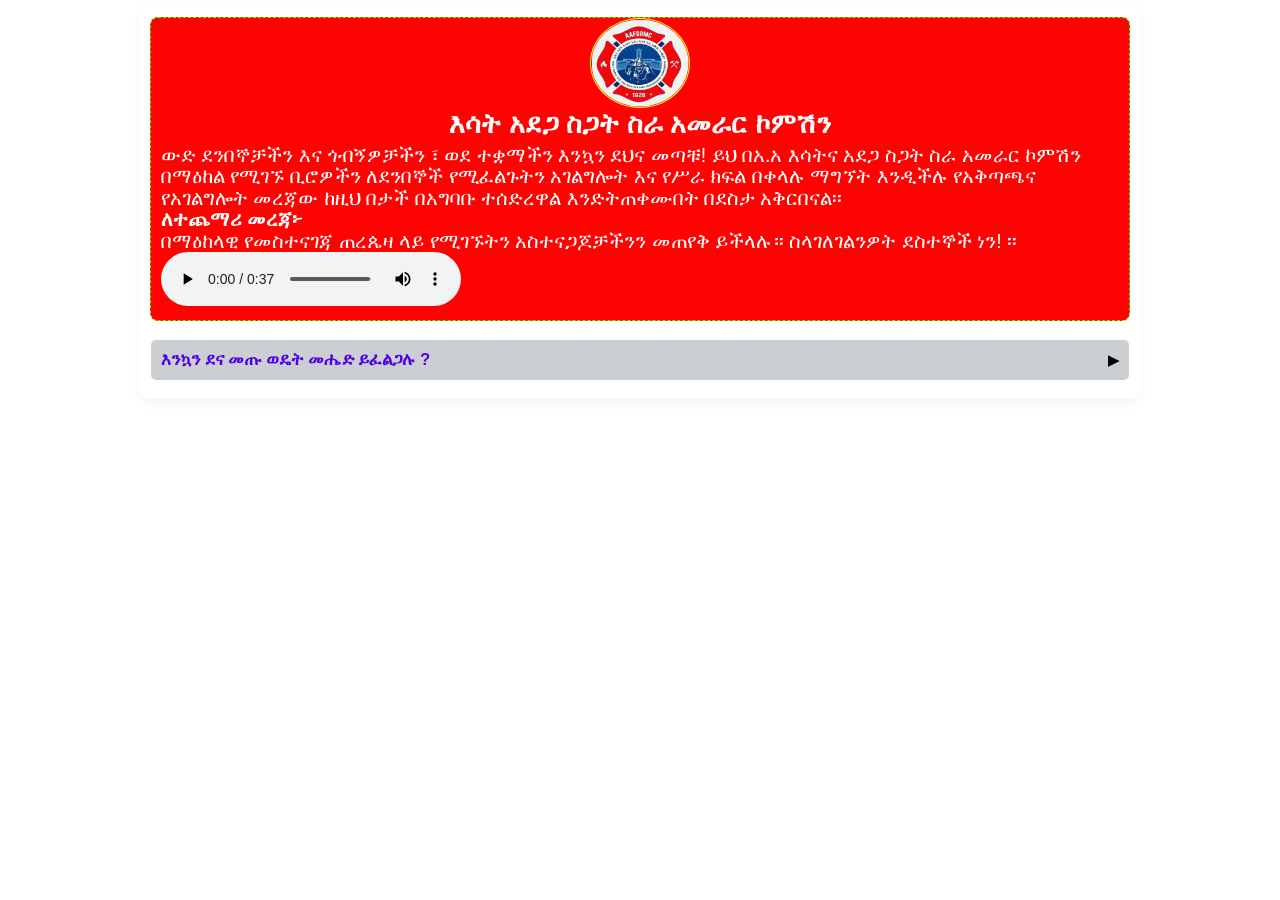
==== commit 48691d84: "Update print statement from 'Hello' to 'Goodbye'" ====
--- a/index.html
+++ b/index.html
@@ -15,6 +15,12 @@
       <h4> እሳት አደጋ ስጋት ስራ አመራር ኮምሽን </h4>
       <p>ውድ ደንበኞቻችን እና ጎብኝዎቻችን ፣ ወደ ተቋማችን እንኳን ደህና መጣቹ! ይህ በአ.አ እሳትና አደጋ ስጋት ስራ አመራር ኮምሽን በማዕከል የሚገኙ ቢሮዎችን ለደንበኞች የሚፈልጉትን አገልግሎት እና የሥራ ክፍል በቀላሉ ማግኘት እንዲችሉ የአቅጣጫና የአገልግሎት መረጃው ከዚህ በታች በአግባቡ ተሰድረዋል እንድትጠቀሙበት በደስታ አቅርበናል፡፡
          <br><strong>ለተጨማሪ መረጃ፦</strong> <br>በማዕከላዊ የመስተናገጃ ጠረጴዛ ላይ የሚገኙትን አስተናጋጆቻችንን መጠየቅ ይችላሉ። ስላገለገልንዎት ደስተኞች ነን! ፡፡ </p>
+
+<audio controls autoplay>
+  <source src="img/Recording_1.mp3" type="audio/mpeg">
+  Your browser does not support the audio element.
+</audio>
+      
     </div>
 <br>
     <!-- TIER 1: MAIN MENU -->
@@ -405,5 +411,6 @@
 
   <!-- JavaScript to enforce exclusive opening -->
   <script src="index.js"></script> 
+     
 </body>
 </html>
